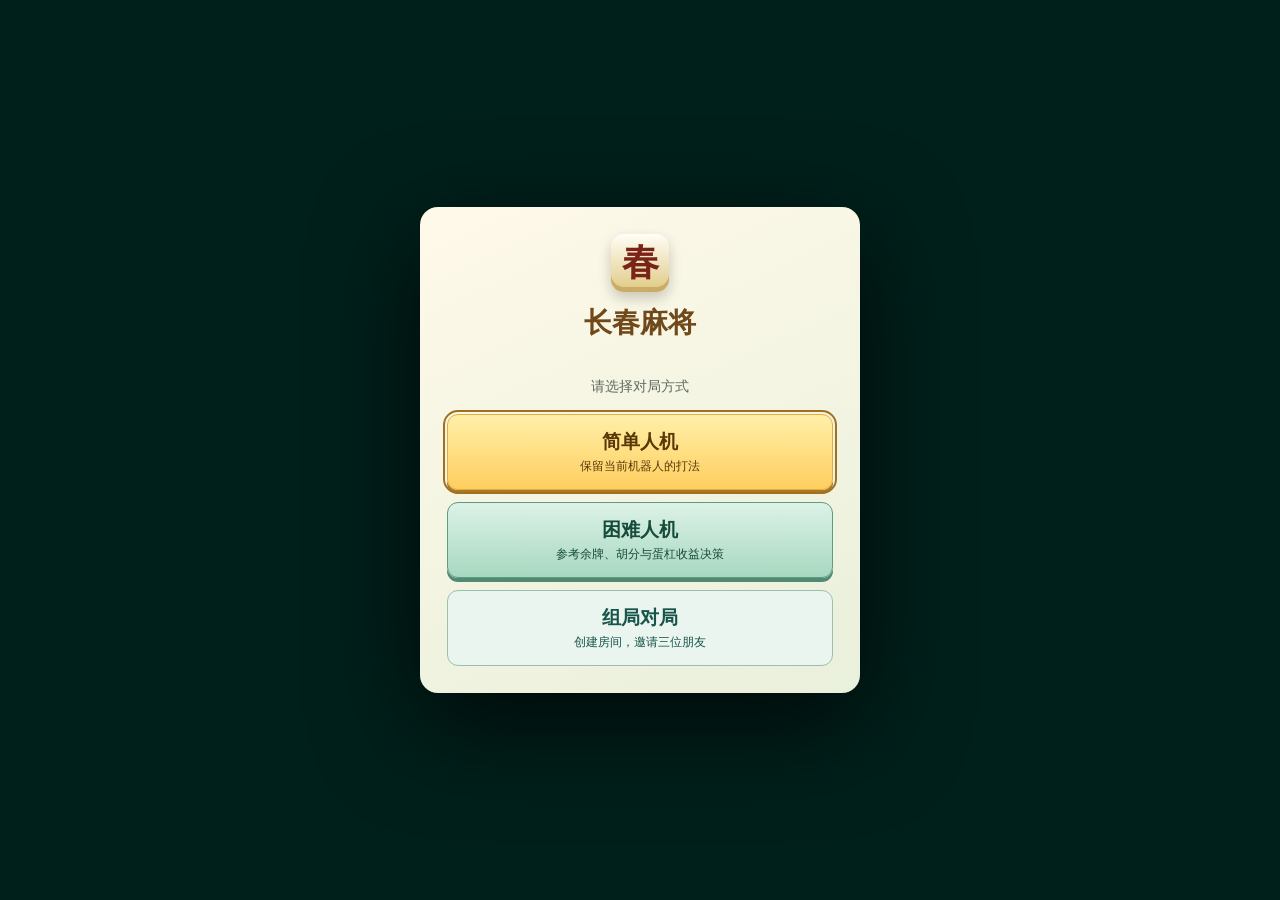
==== index.html @ 3a2321e4 "长春麻将 v1.2.8  已知问题修复" ====
<!doctype html>
<html lang="zh-CN">
<head>
  <meta charset="UTF-8" />
  <meta name="viewport" content="width=device-width, initial-scale=1.0" />
  <meta name="theme-color" content="#073f36" />
  <title>长春麻将 · 四人麻将</title>
  <link rel="icon" type="image/png" sizes="512x512" href="assets/app-icon.png" />
  <link rel="manifest" href="manifest.webmanifest" />
  <link rel="stylesheet" href="styles.css" />
</head>
<body>
  <main class="game-shell">
    <div class="game-stage">
    <section class="table" aria-label="麻将桌">
      <div class="table-meta"><span id="matchCircleBadge" class="match-circle-badge" aria-label="当前圈数">第1圈</span><span id="onlineConnectionBadge" class="online-connection-badge" hidden></span></div>
      <button id="menuToggle" class="menu-toggle" type="button" aria-controls="gameMenu" aria-expanded="false" aria-label="展开游戏菜单"><span aria-hidden="true">☰</span><span id="menuToggleLabel">菜单</span></button>
      <div id="baoPanel" class="bao-panel" aria-label="宝牌区域"><span>宝牌</span><span id="baoTile"></span></div>
      <div id="actionCue0" class="action-cue cue-south" aria-hidden="true"></div>
      <div id="actionCue1" class="action-cue cue-east" aria-hidden="true"></div>
      <div id="actionCue2" class="action-cue cue-north" aria-hidden="true"></div>
      <div id="actionCue3" class="action-cue cue-west" aria-hidden="true"></div>
      <div id="baoRevealOverlay" class="bao-reveal-overlay" aria-hidden="true"><span>看宝</span><div id="baoRevealCard"></div></div>
      <div id="player2" class="seat seat-top"></div>
      <div id="player3" class="seat seat-left"></div>
      <div id="player1" class="seat seat-right"></div>
      <section class="center-stage">
        <section id="discardRiver" class="discard-zone" aria-label="四家牌河">
          <div id="river2" class="discard-river river-north" aria-label="小满的牌河"></div>
          <div id="river3" class="discard-river river-west" aria-label="老陈的牌河"></div>
          <div id="river1" class="discard-river river-east" aria-label="阿岚的牌河"></div>
          <div id="river0" class="discard-river river-south" aria-label="你的牌河"></div>
        </section>
        <section class="table-center">
          <div id="windRing" class="wind-ring">
            <span class="wind north">北</span><span class="wind west">西</span>
            <div class="wall-info"><strong id="wallCount">--</strong><small>余牌</small></div>
            <span class="wind east">东</span><span class="wind south">南</span>
          </div>
          <div id="statusText" class="status-text" role="status">正在准备牌桌…</div>
        </section>
      </section>
      <section class="bottom-dock">
        <div id="actionBar" class="action-bar">
          <div id="actionOptions" class="action-options"></div>
          <button id="passBtn" class="action-btn pass" hidden>过</button>
        </div>
        <section id="player0" class="seat seat-bottom"></section>
      </section>
    </section>
    <aside id="gameMenu" class="game-menu" aria-label="游戏菜单" hidden>
      <label class="menu-theme" for="tileThemeSelect"><span>牌面</span><select id="tileThemeSelect" aria-label="切换麻将牌面">
        <option value="a">A · 经典</option>
        <option value="b">B · 黑金</option>
        <option value="c" selected>C · 扁平</option>
      </select></label>
      <button id="scoreboardBtn" class="menu-item" type="button" aria-label="计分板">计分</button>
      <button id="rulesBtn" class="menu-item" type="button">规则</button>
      <button id="soundBtn" class="menu-item menu-sound" type="button" aria-label="关闭声音"><span>声音</span><small id="soundState">开</small></button>
      <label class="menu-volume" for="volumeSlider"><span>音量</span><input id="volumeSlider" type="range" min="0" max="100" value="55" aria-label="音效音量"></label>
      <button id="newGameBtn" class="menu-item menu-new" type="button" aria-label="开始新一场">新场</button>
    </aside>
    </div>
  </main>

  <div id="loadingOverlay" class="loading-overlay" aria-live="polite">
    <div class="loader-tile">東</div><span>正在装牌…</span>
  </div>
  <div id="errorBanner" class="error-banner" role="alert" hidden>
    <span id="errorBannerMessage"></span>
    <button id="errorBannerClose" type="button" aria-label="关闭资源加载提示">×</button>
  </div>

  <dialog id="modeDialog" class="modal mode-dialog" aria-labelledby="modeTitle">
    <span class="mode-mark">春</span>
    <h2 id="modeTitle">长春麻将</h2>
    <p>请选择对局方式</p>
    <button id="modeAiBtn" class="mode-choice mode-choice-active" type="button"><strong>简单人机</strong><small>保留当前机器人的打法</small></button>
    <button id="modeHardBtn" class="mode-choice mode-choice-hard" type="button"><strong>困难人机</strong><small>参考余牌、胡分与蛋杠收益决策</small></button>
    <button id="modeGroupBtn" class="mode-choice mode-choice-online" type="button"><strong>组局对局</strong><small>创建房间，邀请三位朋友</small></button>
  </dialog>

  <dialog id="onlineDialog" class="modal online-dialog" aria-labelledby="onlineTitle">
    <button id="onlineCloseBtn" class="modal-close" type="button" aria-label="退出组局">×</button>
    <h2 id="onlineTitle">四人组局</h2>
    <div id="onlineSetup">
      <button id="restoreRoomBtn" class="primary-btn" type="button" hidden>恢复原房间</button>
      <label class="online-field">你的昵称<input id="onlineName" maxlength="40" autocomplete="nickname" placeholder="输入 2–20 个字符"><small>2–20 个字符，不能与同房间玩家重名</small></label>
      <div id="onlineEntry" class="online-entry">
        <button id="createRoomBtn" class="primary-btn" type="button">创建房间</button>
        <span>或输入朋友发来的 6 位房间码</span>
        <input id="roomCodeInput" autocomplete="off" spellcheck="false" inputmode="numeric" maxlength="6" placeholder="6 位数字房间码">
        <button id="joinRoomBtn" class="quiet-btn" type="button">加入房间</button>
      </div>
      <div id="inviteEntry" class="online-entry" hidden>
        <span>收到房间 <strong id="inviteRoomCode"></strong> 的邀请；请先填写昵称</span>
        <button id="inviteJoinBtn" class="primary-btn" type="button">起名并进入房间</button>
      </div>
      <p id="onlineSetupStatus" class="online-status" role="status"></p>
    </div>
    <div id="onlineLobby" hidden>
      <div class="online-room-line"><strong id="onlineRoomCode"></strong><div class="online-room-actions"><button id="copyRoomCodeBtn" class="quiet-btn" type="button">复制房间码</button><button id="copyInviteBtn" class="quiet-btn" type="button">复制邀请链接</button></div></div>
      <input id="onlineInviteLink" class="online-invite-link" readonly aria-label="邀请链接">
      <div id="onlineSeats" class="online-seats"></div>
      <p id="onlineStatus" class="online-status" role="status">等待玩家加入…</p>
      <button id="onlineStartBtn" class="primary-btn" type="button" disabled>四人到齐后开始</button>
    </div>
  </dialog>

  <dialog id="rulesDialog" class="modal">
    <button class="modal-close" aria-label="关闭">×</button>
    <h2>长春麻将规则</h2>
    <div class="rule-grid">
      <section><b>牌张与行牌</b><p>万、饼、条及东南西北中发白共 136 张。可吃上家、碰杠任意一家；胡牌优先。固定座位打四圈；庄家胡牌连庄，否则顺位换庄，北风过庄后进入下一圈。</p></section>
      <section><b>胡牌门槛</b><p>需三色全、不断幺九、至少一叉；已成合法听牌时可接上家的牌胡牌。9 蛋与中发白、杠牌有对应豁免。</p></section>
      <section><b>报听与宝牌</b><p>本回合打出一张牌后若成听牌，可立即报听；暂不报听可继续换牌，也可正常自摸胡牌，但不能看宝或摸宝胡。胡牌自动按最高牌型结算。首次报听后的下一次摸牌前打宝，宝牌先盖住；看宝只揭示已打出的宝牌。报听当回合不能看宝，下次轮到自己时先看宝，再摸牌。宝牌正好能胡则直接对宝胡；可补蛋或开杠则先杠、重新换宝。</p></section>
      <section><b>番型与结算</b><p>支持平胡、夹胡、飘胡、飘顶、七对与豪华七对。手把一上听只允许飘顶；已有吃牌时，手牌剩四张不能再吃碰成手把一。碰后补杠按本地规则变站立。自摸、庄家、对宝、摸宝另计番。点炮者未看宝则包炮。蛋杠分独立于胡牌番数，按分值由其余三家分别支付。</p></section>
    </div>
    <p class="rule-note">提示：起手若能组成多种蛋，可逐组选择实牌；大蛋仅限四张相同的中、发、白、一饼或幺鸡。补蛋前其他家可抢蛋胡；无人胡才补牌。报听后只能打出刚摸到的牌；新牌可补蛋或开杠，但听张和牌型须保持不变。没有幺九的听牌只能胡幺九，且不能报听、不能看宝。</p>
  </dialog>

  <dialog id="resultDialog" class="modal result-modal">
    <h2 id="resultTitle">胡牌结算</h2>
    <p id="resultDetail"></p>
    <section id="matchFinish" class="match-finish" aria-label="本场总分" hidden></section>
    <section id="resultSummary" class="result-summary" aria-label="牌型与分数">
      <div id="resultBao" class="result-bao" aria-label="本局宝牌"></div>
      <strong id="resultShape" class="result-shape"></strong>
      <div id="patternList" class="pattern-list"></div>
      <div id="scoreTable" class="score-table"></div>
    </section>
    <div id="baoPaoNotice" class="bao-pao-notice" hidden></div>
    <div id="winningHand" class="result-hands" aria-label="四家牌型"></div>
    <button id="playAgainBtn" class="primary-btn large">下一局</button>
  </dialog>

  <dialog id="scoreboardDialog" class="modal scoreboard-modal" aria-label="四人计分板">
    <button class="modal-close" aria-label="关闭计分板">×</button>
    <h2>四人计分板</h2>
    <p id="scoreboardRound" class="scoreboard-round"></p>
    <div id="scoreboardRows" class="scoreboard-rows"></div>
  </dialog>

  <script src="rules.js"></script>
  <script src="game.js"></script>
  <script src="online.js"></script>
  <script src="offline.js"></script>
</body>
</html>
---- styles.css ----
/* Changchun Mahjong layout. Cascade order is intentionally preserved.
   Base components → compact viewports → seat orientation → mobile board →
   desktop board → docked menu → fixed mobile river.
   Same-selector overrides and removed topbar styles have been consolidated. */
:root{--felt: #086455;--felt-dark: #043f37;--gold: #e9b949;--cream: #fff9e9;--ink: #14251f;--danger: #c53b36;font-family: "Microsoft YaHei", "PingFang SC", system-ui, sans-serif}
*{box-sizing: border-box}
body{margin: 0;min-width: 340px;min-height: 100dvh;color: white;background: #061f1c;overflow: auto}
button{font: inherit}
.game-shell{min-height: 100dvh;display: flex;flex-direction: column;background: radial-gradient(circle at 50% 40%, #177868, #06483e 60%, #032f2a)}
.quiet-btn{border: 0;border-radius: 9px;padding: 9px 14px;cursor: pointer;color: white;background: rgba(255,255,255,.11);transition: .18s}
.primary-btn,.action-btn{border: 0;border-radius: 9px;padding: 9px 14px;cursor: pointer;transition: .18s}
.quiet-btn:hover{background: rgba(255,255,255,.2)}
.primary-btn{color: #352000;font-weight: 700;background: linear-gradient(#f5cd67,#dca538);box-shadow: 0 3px 0 #946417}
.primary-btn:hover{filter: brightness(1.08);transform: translateY(-1px)}
.primary-btn:active{transform: translateY(2px);box-shadow: none}
.table{--board-side:clamp(132px,16vw,252px);--board-top:clamp(126px,18vh,165px);--board-bottom:clamp(138px,22vh,190px);flex:1;min-height:650px;position:relative;overflow:hidden;isolation:isolate}
.table::before{content:"";position:absolute;inset:calc(var(--board-top) - 18px) calc(var(--board-side) - 19px) calc(var(--board-bottom) - 18px);z-index:0;border:9px solid #133d43;border-radius:8px;background:linear-gradient(140deg,#0b5570,#0a435c 60%,#073d55);box-shadow:0 11px 22px #00181a99,inset 0 0 0 2px #4f879a77,inset 0 0 54px #001d2a99;pointer-events:none}
.center-stage{position:absolute;inset:var(--board-top) var(--board-side) var(--board-bottom);z-index:2;min-width:0;min-height:0;overflow:hidden;border:1px solid #62a2b155;background:radial-gradient(ellipse at 50% 46%,#27789466 0 26%,transparent 27%),linear-gradient(140deg,#0e6480,#0c526d 58%,#0b4963);box-shadow:inset 0 0 0 2px #001c2b66,inset 0 0 50px #002439aa}
.center-stage::before{content:"";position:absolute;left:50%;top:50%;width:min(44%,310px);aspect-ratio:1;border:20px solid #6eb5c022;border-radius:50%;transform:translate(-50%,-50%);box-shadow:0 0 0 1px #8bd0d61c,inset 0 0 32px #00324655;pointer-events:none}
.center-stage::after{content:"";position:absolute;inset:clamp(12px,2.2vw,31px);border:2px solid #8ec3c333;box-shadow:0 0 0 1px #001f2e88;pointer-events:none}
.table-center{position:absolute;left:50%;top:50%;transform:translate(-50%,-50%);width:230px;text-align:center;z-index:5;pointer-events:none}
.wind-ring{position:relative;margin:auto;width:132px;height:132px;overflow:visible;border:2px solid #dbb45088;border-radius:20px;background:#043b34;box-shadow:0 10px 30px #001c18aa,inset 0 0 25px #0006}
.wall-info{position:absolute;inset:37px;display:grid;place-content:center;border-radius:50%;background:#071f1c}
.wall-info strong{font-size:22px;line-height:1;color:#f6ce6d}
.wall-info small{opacity:.55;font-size:9px;margin-top:4px}
.wind{position:absolute;display:grid;place-items:center;width:25px;height:25px;font-weight:700;color:#fff8}
.wind.active{color:#3a2000;background:var(--gold);border-radius:5px;box-shadow:0 0 12px #f4c757aa}
.wind.dealer-seat::after{content:"庄";position:absolute;right:-6px;top:-6px;font-size:8px;color:white;background:#b82f28;border-radius:3px;padding:1px 2px}
.wind.self-wind{outline:1px solid #7fe0c2;outline-offset:2px}
.wind.discard-signal{color:#3a2000;background:#ffe28b;border-radius:5px;animation:discardSignal .82s ease-out}
.wind.discard-signal::before{content:"出";position:absolute;inset:-13px;display:grid;place-items:center;border:2px solid #ffd95b;border-radius:50%;color:#fff7c6;font-size:10px;font-weight:800;animation:discardPing .82s ease-out;pointer-events:none}
.north{left:50%;top:5px;transform:translateX(-50%)}
.south{left:50%;bottom:5px;transform:translateX(-50%)}
.west{left:5px;top:50%;transform:translateY(-50%)}
.east{right:5px;top:50%;transform:translateY(-50%)}
.last-discard{display:none}
.status-text{margin-top: 14px;font-size: 13px;color:#fffbd0;min-height:20px;text-shadow:0 1px 2px #000}
.seat{position:relative;display:flex;align-items:center;gap:8px;min-width:0;min-height:0;z-index:6}
.seat-top{position:absolute;top:7px;left:50%;transform:translateX(-50%)}
.seat-left,.seat-right{position:absolute}
.seat-left .seat-badge-slot,.seat-right .seat-badge-slot{grid-area:badge;align-self:start;z-index:1}
.seat-left .seat-meld-slot{grid-area:meld;min-width:0}
.seat-right .seat-meld-slot{grid-area:meld;min-width:0}
.seat-left .seat-hand-slot,.seat-right .seat-hand-slot{grid-area:hand}
.bottom-dock{position:absolute;left:0;right:0;bottom:6px;display:flex;flex-direction:column;justify-content:flex-end;align-items:center;gap:5px;min-height:0;z-index:7}
.seat-bottom{padding-bottom:6px;flex-direction:column;justify-content:flex-end}
.seat-bottom .seat-waits-slot{display:flex;align-items:center;justify-content:center;width:min(620px,95%);height:27px;flex:none;pointer-events:none}
.seat-bottom .seat-waits-slot.empty{height:0}
.seat-bottom .seat-waits-slot .own-waits{max-width:100%;margin:0;flex-wrap:nowrap;white-space:nowrap;overflow-x:auto;pointer-events:auto}
.seat-bottom .seat-badge-slot{align-self:center}
.seat-bottom-cards{width:100%;display:flex;min-width:0}
.seat-bottom-cards .seat-hand-slot{min-width:0}
.seat-bottom-cards .seat-meld-slot.empty{display:none}
.seat-top .seat-meld-slot.empty{display:none}
.seat-top .count-bubble{display:none}
.player-badge{display:flex;align-items:center;gap:7px;padding:5px 9px;border-radius:20px;background:#032b26cc;border:1px solid #ffffff18;font-size:12px;white-space:nowrap}
.player-badge .player-name{min-width:0;max-width:8em;overflow:hidden;text-overflow:ellipsis}
.player-badge.current{color:#ffe28b;background:linear-gradient(90deg,#5d4318dd,#123d37);box-shadow:0 0 0 3px var(--gold),0 0 20px #f5c64b66;animation:turnPulse 1.4s ease-in-out 2}
.avatar{width:26px;height:26px;border-radius:50%;display:grid;place-content:center;background:linear-gradient(145deg,#dfc474,#9c7130);color:#31220a;font-weight:800}
.dealer{padding:1px 4px;border-radius:3px;background:#b82f28;color:white;font-size:9px}
.concealed-row,.hand-row,.meld-row{display:flex;align-items:flex-end;justify-content:center}
.concealed-row.vertical{flex-direction:column;flex-wrap:nowrap}
.meld-row{gap:8px;min-height:28px}
.meld-group{position:relative;display:flex;padding:3px;background:#002c2766;border-radius:5px}
.meld-group::after{content:attr(data-label);position:absolute;right:2px;top:-12px;font-size:9px;color:#ffe28b}
.meld-group.chi{border-bottom:2px solid #68bca4}
.meld-group.peng{border-bottom:2px solid #e4be58}
.meld-group.gang{border-bottom:2px solid #dd655d;background:#173b36cc}
.seat-top .meld-row{margin-top:5px}
.seat-top .meld-group{background:#002c277f}
.tile{position:relative;width:clamp(34px,3.25vw,44px);height:clamp(46px,4.35vw,59px);margin:0 1px;padding:0;border:0;border-radius:5px;flex:none;display:flex;align-items:center;justify-content:center;background:transparent;box-shadow:0 3px 3px #001e1a88;cursor:default;user-select:none}
.tile:not(.back){overflow:hidden;background:linear-gradient(135deg,#fffef7 0%,#f0ead8 78%);border:1px solid #d8cfb6;box-shadow:inset 0 -4px #c9bea0}
.tile img{width:100%;height:100%;display:block;object-fit:contain;pointer-events:none}
.tile:not(.back) img{width:94%;height:90%;margin-top:-2px}
body[data-tile-theme="b"] .tile:not(.back){background:#191d25;border-color:#343940}
body[data-tile-theme="b"] .tile:not(.back):not(.drawn):not(.selected):not(.latest){box-shadow:inset 0 -4px #0a0c10,0 2px 4px #001e1a88}
body[data-tile-theme="c"] .tile{border:0;background:transparent}
body[data-tile-theme="c"] .tile:not(.back):not(.drawn):not(.selected):not(.latest),body[data-tile-theme="c"] .tile.back{box-shadow:0 3px 4px #001e1a77}
body[data-tile-theme="c"] .tile:not(.back) img,body[data-tile-theme="c"] .tile.back img{width:100%;height:100%;margin:0}
body[data-tile-theme="c"] .tile.back{padding:0}
.tile[data-tile]{cursor:pointer}
button.tile{transition:transform .12s,filter .12s}
button.tile:hover{transform:translateY(-7px);filter:brightness(1.07)}
.tile.drawn{margin-left:18px}
.tile.drawn::before{content:"";position:absolute;left:-7px;top:4px;bottom:4px;border-left:2px solid #ffffff44}
.tile.selected{transform:translateY(-9px);box-shadow:0 0 0 3px #ffe16d,0 6px 5px #001e1a}
.tile.related::after{content:"";position:absolute;inset:-2px;border:3px solid #ffdc55;border-radius:6px;box-shadow:0 0 9px #ffd84d;pointer-events:none}
.tile.selected.related::after{content:none}
.tile.small{width:34px;height:45px;border-radius:3px;box-shadow:0 2px 2px #001e1a88}
.tile.back{width:27px;height:36px;padding:2px;overflow:hidden;background:#f3e8ca;border:1px solid #d6c49b;box-shadow:inset 0 -2px #c4b287,0 2px 2px #0007}
.seat-left .concealed-row,.seat-right .concealed-row{flex-wrap:nowrap}
.seat-left .tile{transform:rotate(90deg);transform-origin:center}
.seat-right .tile{transform:rotate(-90deg);transform-origin:center}
.tile:disabled,.tile.disabled{cursor:not-allowed;filter:grayscale(.55);opacity:.68}
.tile.tenpai{outline:3px solid #54d793}
.tile.danger{outline:3px solid #e8534c}
.count-bubble{color:#fff9;font-size:11px;margin-top:3px}
@keyframes turnPulse{50%{filter:brightness(1.22)}}
@keyframes discardSignal{0%{box-shadow:0 0 0 0 #ffe16d00}45%{box-shadow:0 0 0 5px #ffe16dcc,0 0 19px #ffd64e}100%{box-shadow:0 0 0 0 #ffe16d00}}
@keyframes discardPing{0%{opacity:0;transform:scale(.55)}25%{opacity:1;transform:scale(1)}100%{opacity:0;transform:scale(1.55)}}
.discard-zone{--river-w:26px;--river-h:34px;--river-gap:3px;position:absolute;inset:clamp(16px,3vw,42px);display:grid;grid-template-columns:minmax(132px,1fr) minmax(170px,230px) minmax(132px,1fr);grid-template-rows:minmax(84px,1fr) minmax(122px,1.26fr) minmax(84px,1fr);grid-template-areas:"north north north" "west . east" "south south south";pointer-events:none;z-index:3}
.discard-river{position:static;display:grid;width:100%;height:100%;min-width:0;min-height:0;box-sizing:border-box;gap:var(--river-gap);padding:4px;overflow:auto;overscroll-behavior:contain;scrollbar-width:thin;scrollbar-color:#ffffff44 transparent;align-content:start;pointer-events:auto}
.discard-river::-webkit-scrollbar{width:4px;height:4px}
.discard-river::-webkit-scrollbar-thumb{background:#ffffff44;border-radius:4px}
.discard-river::-webkit-scrollbar-track{background:transparent}
.discard-river .tile.small{width:var(--river-w);height:var(--river-h)}
.river-north{grid-area:north;grid-auto-rows:var(--river-h);justify-content:center}
.river-south{grid-area:south;grid-auto-rows:var(--river-h);justify-content:center;align-content:end;transform:translateY(-2px)}
.river-east{grid-area:east;grid-template-columns:repeat(6,var(--river-w));grid-auto-rows:var(--river-h);justify-content:start}
.river-west{grid-area:west;grid-template-columns:repeat(6,var(--river-w));grid-auto-rows:var(--river-h);justify-content:end}
.discard-river .tile.latest{z-index:2;transform:none}
.discard-river .tile.latest::before{content:"最新";position:absolute;left:50%;top:-13px;transform:translateX(-50%);font-size:8px;padding:1px 3px;border-radius:3px;white-space:nowrap}
.action-bar{z-index:5;display:flex;gap:8px;min-height:40px;max-width:96vw;align-items:center;justify-content:center}
.action-bar.empty{min-height:0;height:0;overflow:hidden}
.action-options{display:flex;gap:8px;min-width:0;max-width:100%;overflow-x:auto;padding:2px}
.action-options .action-btn{flex:0 0 auto;white-space:nowrap}
.action-btn{min-width:55px;color:#362000;background:linear-gradient(#ffe49a,#dca83a);font-weight:800;box-shadow:0 3px 0 #815715}
.action-btn.egg{display:inline-flex;align-items:center;gap:4px}
.action-egg-tiles{display:inline-flex;align-items:center;gap:2px}
.action-egg-tiles img{display:block;width:18px;height:24px;border-radius:2px;object-fit:fill;box-shadow:0 1px 2px #0005}
.live-egg-tile{position:relative;display:inline-flex;flex:none}
.live-egg-count{position:absolute;right:-2px;top:-3px;z-index:4;display:grid;place-items:center;min-width:16px;height:16px;padding:0 2px;border:1px solid #fff7e2;border-radius:99px;background:#b94032;color:#fff;font:800 11px/1 sans-serif;box-shadow:0 1px 3px #0009;pointer-events:none}
.action-btn.hu{color:white;background:linear-gradient(#e85448,#a8211e);box-shadow:0 3px 0 #65100e}
.action-btn.pass{color:white;background:#123d37;box-shadow:0 3px 0 #001e1a}
.modal{width:min(620px,90vw);color:#23352f;background:#fbf6e9;border:0;border-radius:18px;padding:30px;box-shadow:0 30px 100px #000b;overflow:visible}
.match-circle-badge{flex:none;padding:4px 8px;border:1px solid #e6c16a;border-radius:99px;background:#264837;color:#ffe6a7;font-size:12px;font-weight:800;white-space:nowrap}
.online-connection-badge{flex:none;padding:4px 8px;border:1px solid #84ccb2;border-radius:99px;background:#144d43;color:#cefff0;font-size:11px;white-space:nowrap}
.online-connection-badge.warn{border-color:#e8a966;background:#6b3b1b;color:#fff0d7}
.online-connection-badge[hidden]{display:none}
.mode-dialog{width:min(440px,calc(100vw - 30px));max-height:calc(100dvh - 24px);padding:27px;background:linear-gradient(155deg,#fff9e9,#e9f0dc);overflow:auto}
.mode-dialog[open]{display:flex;flex-direction:column;align-items:stretch;gap:12px;text-align:center}
.mode-dialog .mode-mark{align-self:center;display:grid;place-items:center;width:58px;height:58px;border-radius:13px;background:linear-gradient(#fffef7,#dfc982);color:#7a2317;box-shadow:inset 0 -5px #c9ac65,0 6px 14px #0003;font:900 37px serif}
.mode-dialog h2{margin:0;color:#69501c}
.mode-dialog p{margin:0 0 6px;color:#5e6c61;font-size:14px}
.mode-choice{display:flex;flex-direction:column;gap:3px;align-items:center;padding:14px 18px;border:1px solid #cabf9d;border-radius:11px;background:#f7f5ec;color:#5b625b;font:inherit;cursor:pointer}
.mode-choice strong{font-size:19px}
.mode-choice small{font-size:12px}
.mode-choice-active{border-color:#d5a644;background:linear-gradient(#ffe4a0,#f2c45a);color:#533608;box-shadow:0 4px 0 #a47122}
.mode-choice-active:hover,.mode-choice-active:focus-visible{filter:brightness(1.05);outline:2px solid #9a6b1c;outline-offset:2px}
.mode-choice-hard{border-color:#5d9b83;background:linear-gradient(#ddf2e7,#a7d8c0);color:#174b3b;box-shadow:0 4px 0 #518a73}
.mode-choice-hard:hover,.mode-choice-hard:focus-visible{filter:brightness(1.05);outline:2px solid #367b61;outline-offset:2px}
.mode-choice:disabled{opacity:.62;cursor:not-allowed;filter:grayscale(.35)}
.mode-choice-online{background:#eaf5ef;border-color:#9bbfae;color:#175449}
.mode-choice-online:hover,.mode-choice-online:focus-visible{outline:2px solid #4c9478;outline-offset:2px;background:#ddf0e5}
.online-dialog{width:min(480px,calc(100vw - 24px));max-height:calc(100dvh - 24px);padding:25px;overflow:auto}
.online-dialog[hidden],.online-dialog [hidden]{display:none}
.online-dialog h2{margin:0 0 18px}
.online-field{display:grid;gap:6px;color:#5d5037;font-size:13px;font-weight:700;text-align:left}
.online-field small{color:#827762;font-size:11px;font-weight:400}
.online-field input,.online-entry input,.online-invite-link{box-sizing:border-box;width:100%;padding:10px 12px;border:1px solid #c8b990;border-radius:8px;background:#fffdf7;color:#234236;font:inherit}
.online-entry{display:grid;gap:10px;margin-top:15px;text-align:center}
.online-entry span{color:#88816e;font-size:12px}
.online-entry .quiet-btn{background:#2e6453}
.online-room-line{display:flex;align-items:center;justify-content:space-between;flex-wrap:wrap;gap:8px;color:#5c451d}
.online-room-line strong{font-size:16px;letter-spacing:.08em}
.online-room-line button{padding:7px 10px;font-size:12px;background:#2e6453}
.online-room-actions{display:flex;flex-wrap:wrap;gap:6px}
.online-invite-link{margin:9px 0 14px;font-size:11px}
.online-seats{display:grid;grid-template-columns:repeat(2,minmax(0,1fr));gap:8px}
.online-seat{padding:9px;border:1px solid #d8cbaa;border-radius:8px;background:#fffdf7;color:#584b31;font-size:13px}
.online-seat.offline{opacity:.56}
.online-seat b{display:block;color:#13614d;font-size:11px;margin-bottom:2px}
.online-status{min-height:20px;margin:12px 0;color:#6b552e;font-size:12px;text-align:center}
.online-dialog #onlineStartBtn{width:100%}
@media (orientation:landscape) and (max-height:500px){
.online-dialog{padding:14px 18px}
.online-dialog h2{font-size:20px;margin-bottom:8px}
.online-field input,.online-entry input,.online-invite-link{padding:6px 8px}
.online-entry{gap:6px;margin-top:8px}
.online-seat{padding:5px}
}
.modal::backdrop{background:#001c18dd}
@supports (backdrop-filter:blur(5px)){
.modal::backdrop{backdrop-filter:blur(5px)}
}
.modal h2{text-align:center;margin:0 0 24px;font-family:serif;font-size:28px;color:#704819}
.modal-close{position:absolute;right:15px;top:10px;border:0;background:none;font-size:30px;color:#796f5c;cursor:pointer}
.rule-grid{display:grid;grid-template-columns:1fr 1fr;gap:14px}
.rule-grid section{background:white;padding:14px;border-radius:10px;border:1px solid #e8dec6}
.rule-grid b{color:#9a5c16}
.rule-grid p{font-size:13px;line-height:1.7;margin:6px 0 0}
.rule-note{font-size:12px;color:#7b7468;margin:18px 4px 0;line-height:1.6}
.result-modal{text-align:center}
.result-shape{display:block;color:#9a5c16}
.result-meld,.result-concealed{display:flex}
.result-meld{padding-right:7px;border-right:2px solid #d8c69e}
.large{padding:12px 28px;font-size:16px}
.loading-overlay{position:fixed;inset:0;z-index:50;display:flex;align-items:center;justify-content:center;gap:14px;background:#043f37;color:#fff4c8;transition:opacity .25s}
.loading-overlay.hidden{opacity:0;pointer-events:none}
.loader-tile{width:45px;height:60px;display:grid;place-content:center;border-radius:6px;background:#fff9e9;color:#216d5d;font:700 25px serif;box-shadow:inset 0 -5px #cfc6aa;animation:turnPulse .8s infinite}
.error-banner{position:fixed;z-index:60;left:50%;top:80px;transform:translateX(-50%);display:flex;align-items:flex-start;gap:10px;max-width:90vw;padding:12px 12px 12px 18px;border-radius:8px;background:#9d2824;color:white;box-shadow:0 8px 30px #0008}
.error-banner[hidden]{display:none}
.error-banner #errorBannerMessage{min-width:0;overflow-wrap:anywhere}
.error-banner #errorBannerClose{flex:none;width:26px;height:26px;display:grid;place-items:center;margin:-6px -6px -6px 0;padding:0;border:0;border-radius:5px;background:#ffffff24;color:white;font-size:21px;line-height:1;cursor:pointer}
.error-banner #errorBannerClose:hover{background:#ffffff45}
@media(max-width:1024px){
.table{--board-side:clamp(108px,14vw,150px);--board-top:126px;--board-bottom:154px}
.player-badge{font-size:10px;padding:4px 6px}
.avatar{width:22px;height:22px}
.tile{width:36px;height:49px}
.tile.small{width:30px;height:40px}
.discard-zone{--river-w:23px;--river-h:31px;grid-template-columns:minmax(138px,1fr) minmax(162px,210px) minmax(138px,1fr);grid-template-rows:minmax(96px,1fr) minmax(124px,1.3fr) minmax(96px,1fr)}
}
@media(max-width:760px){
.table{--board-side:54px;--board-top:118px;--board-bottom:146px;min-height:650px}
.table::before{border-width:6px;border-radius:5px}
.tile{width:31px;height:43px;margin:0}
.tile.small{width:25px;height:34px}
.tile.drawn{margin-left:12px}
.wind-ring{width:112px;height:112px}
.wall-info{inset:32px}
.table-center{width:180px}
.discard-zone{--river-w:18px;--river-h:24px;--river-gap:2px;grid-template-columns:minmax(72px,1fr) minmax(112px,1.2fr) minmax(72px,1fr);grid-template-rows:minmax(72px,1fr) minmax(118px,1.3fr) minmax(72px,1.3fr)}
.river-north,.river-south{grid-template-columns:repeat(8,var(--river-w))}
.river-east,.river-west{grid-template-columns:repeat(4,var(--river-w))}
.seat-top{top:3px;gap:3px}
.seat-left,.seat-right{gap:4px}
.seat-left{grid-template-columns:minmax(0,1fr) 8px}
.seat-right{grid-template-columns:8px minmax(0,1fr)}
.seat-left .concealed-row,.seat-right .concealed-row{max-width:none}
.seat-bottom-cards{overflow-x:auto;scrollbar-width:none}
.seat-bottom-cards::-webkit-scrollbar{display:none}
.rule-grid{grid-template-columns:1fr}
.modal{padding:25px 18px;max-height:85dvh;overflow:auto}
}
@media(max-width:760px){

}
@media(max-width:480px){
.quiet-btn,.primary-btn{padding:6px 7px;font-size:12px}
#soundBtn{display:none}
}
@media(orientation:landscape) and (max-height:500px){
.table{min-height:calc(100dvh - 44px)}
.table-center{width:140px}
.wind-ring{width:82px;height:82px}
.wall-info{inset:24px}
.wall-info strong{font-size:16px}
.wind{font-size:10px;width:18px;height:18px}
.status-text{margin-top:3px;font-size:9px}
.tile{width:25px;height:34px}
.tile.small{width:18px;height:24px}
.discard-zone{--river-w:16px;--river-h:22px;--river-gap:2px;grid-template-columns:minmax(64px,1fr) minmax(100px,1.2fr) minmax(64px,1fr);grid-template-rows:minmax(52px,1fr) minmax(80px,1.3fr) minmax(52px,1fr)}
.river-north,.river-south{grid-template-columns:repeat(8,var(--river-w))}
.river-east,.river-west{grid-template-columns:repeat(4,var(--river-w))}
.player-badge{padding:1px 4px}
.avatar{width:17px;height:17px}
.count-bubble{display:none}
.action-bar{min-height:27px}
.action-btn{padding:4px 8px;min-width:40px}
.meld-row{min-height:16px}
.seat-bottom{gap:2px}
.bottom-dock{gap:2px}
}
.bao-panel{position:absolute;left:clamp(8px,2vw,28px);top:8px;z-index:8;display:flex;align-items:center;border:1px solid #f5cd68;border-radius:8px;background:#062d28ef;color:#ffe69b;font-size:11px;white-space:nowrap;box-shadow:0 4px 12px #001b18aa}
.bao-panel .tile{transform-origin:left center;margin-right:-9px}
.bao-placeholder{display:block;width:27px;height:36px;border:1px dashed #e2c87c66;border-radius:4px;background:#ffffff0b}
.ting-badge{border-radius:4px;background:#1a704f;color:#dfffe1;font-size:9px;font-weight:700}
.seat-bottom-cards .seat-egg-slot.empty{display:none}
.seat-top .seat-egg-slot.empty{display:none}
.egg-row{display:flex;align-items:flex-end;justify-content:center}
.egg-group{position:relative;display:flex;background:#5b3f1877;border:1px solid #eac45d;border-radius:4px}
.egg-group::after{content:attr(data-label);position:absolute;color:#ffdb75;white-space:nowrap}
.egg-group .tile{transform-origin:bottom center}
.action-btn.ting{color:#f4ffe1;background:linear-gradient(#32926e,#166246);box-shadow:0 3px 0 #083e2d}
.pattern-list{display:flex;justify-content:center;flex-wrap:wrap;gap:6px;margin:12px 0}
.pattern-list span{padding:3px 7px;border-radius:99px;background:#f1dfb2;color:#795015;font-size:12px}
.score-table{max-width:430px;margin:10px auto 16px;padding:7px 12px;border-radius:8px;background:#eee4cf;text-align:left}
.score-title{padding-bottom:5px;color:#725227;font-weight:800;font-size:13px}
.score-head{display:grid;grid-template-columns:minmax(90px,1fr) 58px 68px 58px;align-items:center;gap:5px}
.score-row{display:grid;grid-template-columns:minmax(90px,1fr) 58px 68px 58px;align-items:center;gap:5px;font-size:13px}
.score-head{color:#785f3c;font-size:11px;font-weight:700}
.score-head span:not(:first-child),.score-row span:not(:first-child),.score-row strong{text-align:right}
.score-row{padding:4px 0;border-top:1px solid #d8c9ad}
.score-row.winner{font-weight:800}
.score-row .gain{color:#137549}
.score-row .loss{color:#ad372d}
.bao-pao-notice{margin:8px auto;padding:7px;border-radius:6px;background:#fbe0d9;color:#9d3326;font-size:12px}
@media(max-width:480px){
.score-head,.score-row{grid-template-columns:minmax(54px,1fr) repeat(3,minmax(43px,.7fr));gap:2px;font-size:11px}
.score-title{font-size:11px}
.score-table{padding:7px}
}
.own-waits{display:flex;justify-content:center;align-items:center;flex-wrap:wrap;gap:5px;margin:3px 0 5px;padding:3px 7px;border-radius:7px;background:#073d33d9;color:#fff3bd;font-size:10px}
.own-waits span:not(:first-child){padding:1px 4px;border-radius:4px;background:#ffffff16}
.own-waits b{color:#8df4b4}
.scoreboard-modal{max-width:380px}
.scoreboard-round{text-align:center;color:#796944;font-size:12px}
.scoreboard-rows{margin:12px auto 0;max-width:290px}
.scoreboard-row{display:flex;justify-content:space-between;align-items:center;padding:10px 12px;border-bottom:1px solid #ddd0b3;font-size:16px}
.scoreboard-row strong{font-size:19px}
.scoreboard-row .gain{color:#137549}
.scoreboard-row .loss{color:#ad372d}
.egg-row{gap:8px;min-height:42px}
.egg-group{padding:6px 5px 3px;margin-top:12px;gap:1px}
.egg-group::after{top:-15px;right:3px;font-size:10px;font-weight:700}
.egg-group .tile{transform:none;margin:0}
.seat-bottom-cards .seat-egg-slot{overflow-x:auto}
.seat-bottom-cards .seat-meld-slot{overflow-x:auto}
.seat-top .seat-egg-slot,.seat-top .seat-meld-slot{overflow-x:auto}
.seat-top .egg-row{margin-top:3px}
.seat-left,.seat-right{grid-template-rows:auto minmax(0,1fr)}
.seat-left{grid-template-columns:minmax(0,1fr) 14px;grid-template-areas:"badge badge" "meld hand"}
.seat-right{grid-template-columns:14px minmax(0,1fr);grid-template-areas:"badge badge" "hand meld"}
.seat-left .seat-egg-slot{top:36px;bottom:auto;right:auto;z-index:3}
.seat-right .seat-egg-slot{top:36px;bottom:auto;left:auto;z-index:3}
.seat-left .seat-egg-slot{left:3px}
.seat-right .seat-egg-slot{right:3px}
.seat-left .egg-row,.seat-right .egg-row{min-height:0}
@media(max-width:760px){
.seat-bottom-cards .seat-egg-slot,.seat-bottom-cards .seat-meld-slot{max-width:none}
.egg-group .tile{width:24px;height:33px}
.seat-left .seat-egg-slot,.seat-right .seat-egg-slot{width:42px;max-height:28%}
}
.seat-bottom{width:min(1240px,98vw)}
.seat-bottom-cards{overflow-x:auto;justify-content:center;align-items:flex-end;gap:12px;padding:14px 4px 4px;scrollbar-width:thin}
.seat-bottom-cards .seat-meld-slot{order:1;flex:none}
.seat-bottom-cards .seat-hand-slot{order:2;flex:none}
.seat-bottom-cards .seat-egg-slot{order:3;flex:none}
.seat-bottom .meld-row,.seat-bottom .egg-row{flex-wrap:nowrap}
.seat-top{flex-direction:column;gap:3px}
.seat-top .seat-badge-slot{order:1}
.seat-top .seat-meld-slot{max-width:100%;overflow:visible}
.seat-top .seat-egg-slot{max-width:100%;overflow:visible}
.seat-top .egg-row{min-height:0}
.seat-left,.seat-right{width:calc(var(--board-side) - 14px);display:flex;flex-direction:column;align-items:center}
.seat-left{left:7px}
.seat-right{right:7px}
.seat-left .seat-badge-slot,.seat-right .seat-badge-slot{flex:none;width:100%}
.seat-left .seat-meld-slot,.seat-right .seat-meld-slot{order:2;margin-left:6px}
.seat-left .seat-hand-slot,.seat-right .seat-hand-slot{order:3;position:static;margin-left:6px}
.seat-left .seat-egg-slot,.seat-right .seat-egg-slot{order:4;margin-left:6px;width:auto}
.seat-left .seat-badge-slot,.seat-right .seat-badge-slot{order:1}
.seat-left .concealed-row,.seat-right .concealed-row{flex-direction:column}
.seat-left .count-bubble,.seat-right .count-bubble{text-align:center}
@media(max-width:760px){
.seat-left,.seat-right{width:var(--board-side)}
.seat-left{left:0}
.seat-right{right:0}
.seat-left .concealed-row,.seat-right .concealed-row{flex-direction:column;gap:0}
.seat-left .meld-group,.seat-right .meld-group,.seat-left .egg-group,.seat-right .egg-group{justify-content:center}
}
@media(min-width:761px){
.seat-bottom-cards .seat-meld-slot.empty,.seat-bottom-cards .seat-egg-slot.empty{display:none}
.seat-left .seat-egg-slot.empty,.seat-left .seat-meld-slot.empty,.seat-right .seat-egg-slot.empty,.seat-right .seat-meld-slot.empty{display:none}
.seat-left .seat-hand-slot,.seat-right .seat-hand-slot{width:22px}
.seat-left .count-bubble,.seat-right .count-bubble{width:30px;margin-left:-4px}
.seat-left .seat-meld-slot,.seat-right .seat-meld-slot,.seat-left .seat-egg-slot,.seat-right .seat-egg-slot{max-width:calc(var(--board-side) - 26px)}
}
.seat-top{display:grid;grid-template-areas:"badge badge badge" "meld hand egg";grid-template-columns:auto auto auto;grid-template-rows:auto auto;justify-content:center;align-content:start;column-gap:12px;width:min(1050px,calc(100% - 2 * var(--board-side) + 120px))}
.seat-top .seat-badge-slot{grid-area:badge;justify-self:center}
.seat-top .seat-meld-slot{grid-area:meld;order:initial}
.seat-top .seat-hand-slot{grid-area:hand;order:initial}
.seat-top .seat-egg-slot{grid-area:egg;order:initial}
.seat-top .meld-row,.seat-top .egg-row{margin:0;flex-wrap:nowrap}
.seat-top .egg-group{margin-top:12px}
.seat-left,.seat-right{top:8px;bottom:8px;height:auto;transform:none;justify-content:center;gap:2px}
.seat-left .seat-meld-slot,.seat-right .seat-meld-slot,.seat-left .seat-egg-slot,.seat-right .seat-egg-slot{position:static;align-self:center;margin:0;max-width:100%;max-height:none;overflow:visible}
.seat-left .meld-row,.seat-right .meld-row,.seat-left .egg-row,.seat-right .egg-row{display:flex;flex-direction:row;flex-wrap:nowrap;justify-content:center;width:auto;max-width:none;height:auto;overflow:visible}
.seat-left .meld-group,.seat-right .meld-group,.seat-left .egg-group,.seat-right .egg-group{display:flex;flex-direction:column;flex-wrap:nowrap;max-width:none}
.seat-left .meld-group .tile,.seat-right .meld-group .tile,.seat-left .egg-group .tile,.seat-right .egg-group .tile{flex:none}
.seat-left .meld-group::after,.seat-right .meld-group::after,.seat-left .egg-group::after,.seat-right .egg-group::after{top:-12px;right:0;transform:none}
.seat-bottom-cards .seat-meld-slot,.seat-bottom-cards .seat-egg-slot{overflow:visible;max-width:none}
@media(max-width:760px){
.seat-top{width:calc(100% - 2 * var(--board-side));column-gap:3px}
.seat-left,.seat-right{top:3px;bottom:3px}
.seat-left .meld-row,.seat-right .meld-row,.seat-left .egg-row,.seat-right .egg-row{gap:1px;max-width:none}
.seat-left .meld-group,.seat-right .meld-group,.seat-left .egg-group,.seat-right .egg-group{max-width:none;flex-wrap:nowrap;padding:2px 0}
.seat-bottom-cards{justify-content:flex-start}
}
.tile.drawn{box-shadow:0 0 0 3px #42dbe5,0 4px 8px #002c39;animation:drawGlow .6s ease-in-out 2 alternate}
.tile.drawn::before{border-left-color:#8af8ff}
@keyframes drawGlow{from{box-shadow:0 0 0 2px #31c6d1,0 4px 5px #002c39}to{box-shadow:0 0 0 4px #9cfaff,0 4px 11px #168eac}}
.discard-river .tile.latest{box-shadow:0 0 0 2px #ff9152,0 4px 8px #0009}
.discard-river .tile.latest::before{color:#421c08;background:#ffaf73}
.tile.related:not(.selected)::after{inset:0;border:3px solid #e638ff;border-radius:inherit;background:#bb35ed38;box-shadow:inset 0 0 0 1px #fff, inset 0 0 9px #a300d8}
.discard-river .tile.latest.related{box-shadow:0 0 0 2px #ff9152,0 4px 8px #0009}
.seat-left,.seat-right{--side-tile-long:clamp(30px,3vw,38px);--side-tile-short:clamp(21px,2.15vw,28px);--side-tile-gap:3px;overflow:visible}
.seat-left .seat-hand-slot,.seat-right .seat-hand-slot{width:var(--side-tile-long);margin:0;align-self:center}
.seat-left .concealed-row,.seat-right .concealed-row{width:var(--side-tile-long);max-width:none;gap:var(--side-tile-gap)}
.seat-left .tile.back,.seat-right .tile.back{width:var(--side-tile-long);height:var(--side-tile-short);margin:0;transform:none}
.seat-left .tile.back img{transform:rotate(90deg);width:var(--side-tile-short);height:var(--side-tile-long);max-width:none;max-height:none;object-fit:contain}
.seat-right .tile.back img{transform:rotate(-90deg);width:var(--side-tile-short);height:var(--side-tile-long);max-width:none;max-height:none;object-fit:contain}
.seat-left .meld-group,.seat-right .meld-group,.seat-left .egg-group,.seat-right .egg-group{box-sizing:content-box;align-items:center;gap:var(--side-tile-gap);padding:4px;margin:14px 0 0;overflow:visible}
.seat-left .meld-group .tile,.seat-right .meld-group .tile,.seat-left .egg-group .tile,.seat-right .egg-group .tile{width:var(--side-tile-long);height:var(--side-tile-short);margin:0;transform:none;overflow:hidden}
.seat-left .meld-group .tile img,.seat-left .egg-group .tile img{transform:rotate(90deg);width:var(--side-tile-short);height:var(--side-tile-long);max-width:none;max-height:none;flex:none;object-fit:contain}
.seat-right .meld-group .tile img,.seat-right .egg-group .tile img{transform:rotate(-90deg);width:var(--side-tile-short);height:var(--side-tile-long);max-width:none;max-height:none;flex:none;object-fit:contain}
.seat-left .meld-row,.seat-right .meld-row,.seat-left .egg-row,.seat-right .egg-row{align-items:flex-start;gap:5px}
@media(max-width:760px){
.seat-left,.seat-right{--side-tile-long:22px;--side-tile-short:16px;--side-tile-gap:2px}
.seat-left .seat-hand-slot,.seat-right .seat-hand-slot,.seat-left .concealed-row,.seat-right .concealed-row{width:var(--side-tile-long)}
.seat-left .tile.back,.seat-right .tile.back,.seat-left .meld-group .tile,.seat-right .meld-group .tile,.seat-left .egg-group .tile,.seat-right .egg-group .tile{width:var(--side-tile-long);height:var(--side-tile-short);margin:0}
}
.seat-top .tile.back{width:clamp(18px,2.15vw,25px);height:auto;aspect-ratio:3/4;padding:1px;margin:0 1px;flex:none}
.seat-top .tile.back img{display:block;width:100%;height:100%;object-fit:contain}
.seat-top .concealed-row{align-items:flex-end;overflow:visible;max-width:none}
.seen-bao-badge{border:1px solid #9edaff;border-radius:4px;background:#135a77;color:#d9f5ff;font-size:9px;font-weight:700;white-space:nowrap}
.ting-badge,.seen-bao-badge{display:inline-grid;place-items:center;min-width:18px;height:18px;padding:0 2px;line-height:1}
@media(max-width:760px){
.seat-top .tile.back{width:clamp(12px,2.1vw,18px);height:auto;aspect-ratio:3/4;margin:0}
.seat-top .concealed-row{max-width:none;overflow:visible}
}
body[data-tile-theme="c"] .seat-left .tile img,body[data-tile-theme="c"] .seat-right .tile img{width:var(--side-tile-short);height:var(--side-tile-long);max-width:none;max-height:none;margin:0;flex:none}
.action-cue{position:absolute;display:grid;place-items:center;width:112px;height:112px;border-radius:50%;pointer-events:none;opacity:0;color:#fff2a7;font:900 63px serif;text-shadow:0 3px 2px #4b2600,0 0 16px #ffbd42,0 0 34px #ffb322;filter:drop-shadow(0 8px 8px #0018)}
.action-cue::before{content:"";position:absolute;inset:4px;border:3px solid currentColor;border-radius:50%;background:radial-gradient(circle,#803d14b8,#301a13a3 67%,transparent 70%);box-shadow:0 0 20px currentColor;z-index:-1}
.action-cue.show{opacity:1;animation:actionCueBurst .86s ease-out both}
.action-cue.bao.show{animation-duration:1.35s}
.action-cue.preview-hidden{visibility:hidden}
.action-cue.hu{color:#ffb7a5;text-shadow:0 3px 2px #510e0e,0 0 20px #ff4538,0 0 35px #ff9d51}
.action-cue.gang{color:#d7f5ff;text-shadow:0 3px 2px #063b58,0 0 20px #4dc9ff,0 0 35px #7ae7ff}
.action-cue.egg{color:#ffe3a1}
.action-cue.ting{color:#baffdf;text-shadow:0 3px 2px #075234,0 0 20px #28d48d,0 0 35px #82ffb9}
.action-cue.bao{color:#e3c9ff;text-shadow:0 3px 2px #48226c,0 0 20px #a958ff,0 0 35px #d2a4ff}
.cue-north{top:calc(var(--board-top) + 20px);left:50%;transform:translateX(-50%)}
.cue-south{bottom:calc(var(--board-bottom) + 18px);left:50%;transform:translateX(-50%)}
.cue-west{left:calc(var(--board-side) + 12px);top:50%;transform:translateY(-50%)}
.cue-east{right:calc(var(--board-side) + 12px);top:50%;transform:translateY(-50%)}
@keyframes actionCueBurst{0%{opacity:1;scale:.55}18%{opacity:1;scale:1.18}42%{scale:.94}66%{opacity:1;scale:1}100%{opacity:0;scale:1.08}}
.bao-reveal-overlay{position:absolute;z-index:28;left:50%;top:50%;transform:translate(-50%,-50%);display:none;flex-direction:column;align-items:center;gap:7px;padding:16px 26px;border:2px solid #f8dc92;border-radius:18px;background:#0b322de8;box-shadow:0 0 0 100vmax #001b1870,0 15px 50px #000b;color:#fff2bb;font-weight:800;font-size:18px;pointer-events:none}
.bao-reveal-overlay.show{display:flex;opacity:1;animation:baoRevealZoom 1.35s ease-in-out both}
.action-cue{z-index:30}
.bao-reveal-overlay .tile{width:90px;height:120px;margin:0;box-shadow:0 12px 28px #000a}
.bao-reveal-overlay .tile img{width:94%;height:90%;margin:0;object-fit:contain}
body[data-tile-theme="c"] .bao-reveal-overlay .tile img{width:100%;height:100%}
@keyframes baoRevealZoom{0%{scale:.82}18%{scale:1.12}45%,72%{scale:1}100%{scale:.94}}
.result-modal{width:min(900px,96vw);max-width:900px;max-height:calc(100dvh - 24px);overflow:auto;padding-top:22px}
.result-modal h2{margin-bottom:10px}
.result-modal .score-table{max-width:760px}
.result-summary{width:min(820px,100%);margin:10px auto 12px;padding:10px 14px;border:1px solid #e7d6ae;border-radius:12px;background:#f6edda;text-align:left}
.result-summary .result-shape{text-align:center}
.result-summary .pattern-list{margin:8px 0;justify-content:center}
.result-summary .score-table{width:100%;max-width:none;margin:8px 0 0;border:1px solid #e4d7bc;background:#fffaf1}
.result-bao{display:flex;align-items:center;justify-content:center;gap:7px;min-height:40px;margin-bottom:7px;color:#76542b;font-size:12px;font-weight:700}
.result-bao .tile.small{width:29px;height:39px;margin:0;flex:none}
.result-bao-name{font-weight:600}
.result-bao-empty{color:#8b8071}
.result-hands{display:grid;gap:6px;margin:13px auto 20px;max-width:820px;text-align:left}
.result-player-row{display:grid;grid-template-columns:84px minmax(0,1fr);align-items:center;gap:9px;padding:7px 9px;border:1px solid #e2d6bc;border-radius:9px;background:#fffdf8}
.result-player-row.winner{border-color:#e7ab4b;background:#fff2d2;box-shadow:inset 3px 0 #d3952c}
.result-player-info{display:flex;flex-direction:column;gap:2px;color:#6d5841;font-size:11px;white-space:nowrap}
.result-player-info strong{color:#49311c;font-size:15px}
.result-player-row.winner .result-player-info strong{color:#ad531e}
.result-player-tiles{display:flex;align-items:flex-end;gap:4px;min-width:0;overflow-x:auto;scrollbar-width:thin;padding:2px 0 4px}
.result-player-tiles .result-meld{display:flex;flex:none}
.result-player-tiles .result-concealed{display:flex;flex:none;align-items:flex-end}
.result-player-tiles .result-meld{padding-right:4px;border-right:2px solid #d8c69e}
.result-player-tiles .tile.small{width:29px;height:39px;margin:0 1px}
.result-player-tiles .tile.back{width:29px;height:39px}
.result-win-tile{position:relative;display:inline-flex;flex:none;align-items:flex-end;margin:0 3px;border-radius:3px;box-shadow:0 0 0 2px #ce3f28,0 0 8px #ce3f2855}
.result-player-tiles .result-win-tile .tile.small{margin:0}
.result-win-badge{position:absolute;right:0;bottom:0;display:grid;place-items:center;width:15px;height:15px;border-radius:4px 0 2px 0;background:#c32b20;color:#fff;font:800 11px/1 sans-serif;pointer-events:none}
.result-player-tiles .result-meld{flex-direction:column;align-items:flex-start;gap:2px}
.result-group-label{padding-left:2px;color:#926525;font-size:10px;font-weight:800;line-height:1.1;white-space:nowrap}
.result-group-tiles{display:flex;align-items:flex-end}
.result-egg-tile{position:relative;display:block;flex:none}
.result-count-badge{position:absolute;right:-2px;top:-6px;z-index:1;display:grid;place-items:center;min-width:17px;height:17px;padding:0 3px;border-radius:99px;background:#bd4631;color:white;border:1px solid #fff7e2;box-shadow:0 1px 3px #0006;font:800 11px/1 sans-serif}
.match-finish{margin:10px auto 14px;padding:10px 14px;max-width:820px;border:1px solid #d6a64a;border-radius:10px;background:#fff0c7;color:#6c4815;text-align:center}
.match-finish[hidden]{display:none}
.match-finish strong{display:block;margin-bottom:7px}
.match-finish div{display:flex;justify-content:center;flex-wrap:wrap;gap:5px 14px;font-size:12px}
@media (orientation:landscape) and (max-height:600px) and (max-width:950px),
       (orientation:portrait) and (max-width:760px) and (pointer:coarse){
.table{--board-side:clamp(55px,9.5vw,86px);--board-top:55px;--board-bottom:69px;min-height:calc(100dvh - 42px)}
.seat-top{top:2px}
.seat-top .tile.back{width:clamp(10px,1.55vw,15px);height:auto;aspect-ratio:3/4}
.seat-top .player-badge{padding:1px 5px}
.seat-top .avatar{width:16px;height:16px}
.seat-left,.seat-right{--side-tile-long:20px;--side-tile-short:14px;--side-tile-gap:1px;top:44px;bottom:63px;gap:1px}
.seat-left .player-badge,.seat-right .player-badge{padding:1px 2px;font-size:9px}
.seat-left .avatar,.seat-right .avatar{width:15px;height:15px}
.seat-left .meld-group,.seat-right .meld-group,.seat-left .egg-group,.seat-right .egg-group{margin-top:9px;padding:2px 1px}
.bottom-dock{bottom:1px;gap:1px}
.seat-bottom{padding-bottom:0;gap:1px}
.seat-bottom .player-badge{padding:1px 5px}
.seat-bottom .avatar{width:16px;height:16px}
.seat-bottom-cards{gap:4px}
.seat-bottom .tile{width:25px;height:34px}
.seat-bottom .tile.drawn{margin-left:8px}
.seat-bottom .tile.small{width:20px;height:27px}
.action-bar{min-height:25px}
.action-btn{padding:3px 8px;min-width:37px;font-size:12px}
.center-stage{overflow:hidden}
.discard-zone{--river-w:16px;--river-h:21px;--river-gap:2px;inset:6px;grid-template-columns:minmax(70px,1fr) minmax(92px,132px) minmax(70px,1fr);grid-template-rows:44px minmax(72px,1fr) 44px}
.river-north,.river-south{grid-template-columns:repeat(8,var(--river-w))}
.river-east,.river-west{grid-template-columns:repeat(4,var(--river-w))}
.table-center{width:112px}
.wind-ring{width:68px;height:68px;border-radius:15px}
.wall-info{inset:21px}
.wall-info strong{font-size:13px}
.wall-info small{display:none}
.wind{width:13px;height:13px;font-size:9px}
.wind-ring .north{top:3px}
.wind-ring .south{bottom:3px}
.wind-ring .west{left:3px}
.wind-ring .east{right:3px}
.wind.dealer-seat::after{display:none}
.wind.dealer-seat{outline:1px solid #e76d61;outline-offset:0}
.status-text{max-width:112px;margin:3px auto 0;font-size:9px;line-height:1.2;display:-webkit-box;-webkit-line-clamp:2;-webkit-box-orient:vertical;overflow:hidden}
.bao-panel{top:2px;left:2px;min-width:70px;min-height:38px;padding:2px 4px;font-size:9px}
.bao-panel .tile{transform:scale(.55);margin-right:-14px}
.bao-placeholder{width:20px;height:27px}
.action-cue{width:70px;height:70px;font-size:42px}
.cue-north{top:calc(var(--board-top) + 30px)}
.cue-south{bottom:calc(var(--board-bottom) + 45px)}
.cue-west{left:calc(var(--board-side) + 6px)}
.cue-east{right:calc(var(--board-side) + 6px)}
.bao-reveal-overlay{padding:8px 15px;font-size:13px;gap:4px}
.bao-reveal-overlay .tile{width:76px;height:101px}
.result-modal{padding:16px 18px;max-height:calc(100dvh - 12px)}
.result-modal h2{font-size:21px}
.result-modal p{margin:4px 0}
.result-shape{font-size:12px}
.pattern-list{margin:6px 0}
.score-table{margin:6px auto}
.result-hands{gap:3px;margin:7px auto}
.result-player-row{grid-template-columns:62px minmax(0,1fr);gap:5px;padding:3px 5px}
.result-player-info strong{font-size:11px}
.result-player-info{font-size:9px}
.result-player-tiles .tile.small{width:18px;height:24px;margin:0 1px}
.result-player-tiles .tile.back{width:18px;height:24px}
.result-bao{min-height:24px;margin-bottom:3px;gap:4px;font-size:9px}
.result-bao .tile.small{width:18px;height:24px}
.result-win-badge{width:11px;height:11px;font-size:9px}
}
@media (orientation:landscape) and (max-height:600px) and (max-width:950px),
       (orientation:portrait) and (max-width:760px) and (pointer:coarse){
.result-modal[open]{display:grid;grid-template-columns:minmax(190px,.62fr) minmax(0,1.38fr);grid-template-areas:"title title" "detail detail" "match match" "summary hands" "notice notice" "again again";gap:3px 10px;align-items:start;padding:9px 14px}
.result-modal h2{grid-area:title;margin:0}
.result-modal #resultDetail{grid-area:detail;margin:0}
.result-modal #resultShape{grid-area:shape}
.result-modal #patternList{grid-area:patterns;margin:2px 0}
.result-modal .result-summary{grid-area:summary;width:100%;margin:0;padding:6px 7px}
.result-summary .result-shape{font-size:11px}
.result-summary .pattern-list{margin:4px 0;gap:3px}
.result-summary .pattern-list span{padding:1px 4px;font-size:9px}
.result-modal .score-table{width:100%;max-width:none;margin:4px 0 0;padding:5px 7px}
.result-modal .score-head,.result-modal .score-row{grid-template-columns:minmax(52px,1fr) repeat(3,38px);gap:2px;font-size:10px}
.result-modal .result-hands{grid-area:hands;width:100%;max-width:none;margin:0;gap:3px}
.result-modal #baoPaoNotice{grid-area:notice;margin:1px 0}
.result-modal #playAgainBtn{grid-area:again;justify-self:center;padding:5px 18px;font-size:13px}
.result-group-label{font-size:8px}
.result-count-badge{min-width:13px;height:13px;font-size:9px;top:-5px;right:-3px}
.match-finish{grid-area:match;width:100%;margin:2px 0 3px;padding:5px 8px}
.match-finish strong{margin-bottom:3px;font-size:11px}
.match-finish div{font-size:10px;gap:2px 8px}
}
@media (orientation:portrait) and (max-width:760px) and (pointer:coarse){
html,body{width:100%;height:100%;min-width:0;min-height:0;overflow:hidden}
.game-shell{position:fixed;top:0;left:100dvw;min-height:0;transform:rotate(90deg);transform-origin:top left}
.loading-overlay{position:fixed;top:0;left:100dvw;width:100dvh;height:100dvw;min-height:0;transform:rotate(90deg);transform-origin:top left}
.game-shell{overflow:hidden}
.table{--board-side:clamp(72px,9.5dvh,86px);min-height:0;height:auto;flex:1}
.seat-bottom{width:min(920px,calc(100% - 16px))}
.action-bar{max-width:calc(100% - 16px)}
.rule-grid{grid-template-columns:repeat(2,minmax(0,1fr))}
.modal[open]{position:fixed;inset:auto;top:6px;left:calc(100dvw - 6px);width:calc(100dvh - 12px);height:calc(100dvw - 12px);max-width:none;max-height:none;margin:0;transform:rotate(90deg);transform-origin:top left;overflow:auto}
.error-banner{top:12px;left:calc(100dvw - 12px);right:auto;max-width:calc(100dvh - 24px);transform:rotate(90deg);transform-origin:top left}
}
@media (orientation:landscape) and (max-height:600px),
       (orientation:portrait) and (max-width:760px) and (pointer:coarse){
.game-shell{height:100dvh;min-height:0;overflow:hidden}
.table{--board-side:clamp(72px,11%,86px);--board-top:clamp(62px,17dvh,72px);--board-bottom:clamp(62px,19dvh,80px);flex:none;width:min(100%,100vw,190dvh);height:auto;min-height:0;aspect-ratio:19 / 10;margin:auto}
.seat-top{top:3px;gap:3px}
.seat-top .tile.back{margin:0 1px}
.seat-top .concealed-row{overflow:visible;max-width:none}
.seat-left,.seat-right{--side-tile-long:clamp(24px,calc(7.4dvh - 2px),30px);--side-tile-short:clamp(12px,calc(4.2dvh - 2px),17px);--side-open-long:clamp(22px,6.2dvh,27px);--side-open-short:clamp(13px,3.6dvh,16px);--side-tile-gap:1px;top:clamp(35px,10.5dvh,44px);bottom:clamp(47px,14dvh,60px);width:var(--board-side);display:grid;grid-template-rows:minmax(0,1fr) minmax(0,1fr);align-items:center;justify-items:center;column-gap:2px;row-gap:0}
.seat-left{left:0;grid-template-columns:18px minmax(0,1fr) var(--side-tile-long)}
.seat-right{right:0;grid-template-columns:var(--side-tile-long) minmax(0,1fr) 18px}
.seat-left .seat-badge-slot,.seat-right .seat-badge-slot{position:static;grid-row:1 / 3;width:auto;align-self:center;justify-self:center;transform:none;z-index:7}
.seat-left .seat-badge-slot{grid-column:1}
.seat-right .seat-badge-slot{grid-column:3}
.seat-left .seat-hand-slot,.seat-right .seat-hand-slot{grid-row:1 / 3;align-self:center;justify-self:center;margin:0;width:var(--side-tile-long);z-index:1}
.seat-left .seat-hand-slot{grid-column:3}
.seat-right .seat-hand-slot{grid-column:1}
.seat-left .seat-meld-slot,.seat-right .seat-meld-slot,.seat-left .seat-egg-slot,.seat-right .seat-egg-slot{grid-column:2;align-self:center;justify-self:center;max-width:100%;max-height:100%;margin:0;overflow-y:auto;overflow-x:visible}
.seat-left .seat-meld-slot,.seat-right .seat-meld-slot{grid-row:1}
.seat-left .seat-egg-slot,.seat-right .seat-egg-slot{grid-row:2}
.seat-left .meld-row,.seat-right .meld-row,.seat-left .egg-row,.seat-right .egg-row{flex-direction:column;flex-wrap:nowrap;align-items:center;gap:2px;max-width:none}
.seat-left .meld-group,.seat-right .meld-group,.seat-left .egg-group,.seat-right .egg-group{margin:10px 0 0;padding:2px 1px;gap:1px}
.seat-left .meld-group .tile,.seat-right .meld-group .tile,.seat-left .egg-group .tile,.seat-right .egg-group .tile{width:var(--side-open-long);height:var(--side-open-short)}
.seat-left .meld-group .tile img,.seat-left .egg-group .tile img,.seat-right .meld-group .tile img,.seat-right .egg-group .tile img,body[data-tile-theme="c"] .seat-left .meld-group .tile img,body[data-tile-theme="c"] .seat-left .egg-group .tile img,body[data-tile-theme="c"] .seat-right .meld-group .tile img,body[data-tile-theme="c"] .seat-right .egg-group .tile img{width:var(--side-open-short);height:var(--side-open-long)}
.seat-left .concealed-row,.seat-right .concealed-row{gap:var(--side-tile-gap)}
.seat-left .tile.back,.seat-right .tile.back{width:var(--side-tile-long);height:var(--side-tile-short);margin:0}
.seat-left .player-badge,.seat-right .player-badge{writing-mode:vertical-rl;gap:3px;padding:4px 2px;font-size:9px}
.seat-left .avatar,.seat-right .avatar{width:15px;height:15px}
.bottom-dock{bottom:3px;gap:2px}
.seat-bottom{position:relative;display:flex;flex-direction:column;width:calc(100% - 8px);padding:0;gap:0}
.seat-bottom .seat-badge-slot{position:absolute;left:2px;bottom:8px;z-index:2;align-self:auto}
.seat-bottom .seat-waits-slot{left:50%;bottom:calc(100% + 1px);z-index:5}
.seat-bottom-cards{width:calc(100% - 78px);margin-left:78px;padding:8px 2px 2px;gap:5px;justify-content:safe center;overflow-x:auto}
.seat-bottom .tile{width:clamp(24px,calc(8dvh - 3px),31px);height:clamp(33px,calc(11dvh - 5px),42px)}
.seat-bottom .tile.drawn{margin-left:9px}
.seat-bottom .seat-meld-slot .tile,.seat-bottom .seat-egg-slot .tile{width:clamp(17px,calc(6dvh - 2px),21px);height:clamp(24px,calc(8dvh - 4px),28px);margin:0}
.seat-bottom .seat-meld-slot .meld-group,.seat-bottom .seat-egg-slot .egg-group{padding:2px 1px;gap:1px}
.seat-bottom .meld-row,.seat-bottom .egg-row{gap:4px}
.seat-bottom .tile.small{width:20px;height:27px}
.action-bar{min-height:26px}
.action-btn{padding:4px 8px;min-width:40px}
.bao-panel{top:2px;left:2px;min-width:70px;min-height:38px}
.bao-panel .tile{margin-right:-14px}
.bao-placeholder{width:20px;height:27px}
.discard-zone{--river-w:19px;--river-h:25px;inset:6px;grid-template-rows:minmax(32px,.7fr) minmax(75px,1.5fr) minmax(32px,.7fr)}
}
@media (orientation:portrait) and (max-width:760px) and (pointer:coarse){
.game-shell{width:100dvh;height:100dvw}
.table{--board-top:clamp(62px,17dvw,72px);--board-bottom:clamp(62px,19dvw,80px);width:min(100%,100dvh,190dvw)}
.seat-top .tile.back{width:clamp(19px,calc(7dvw - 2px),27px)}
.seat-left,.seat-right{--side-tile-long:clamp(24px,calc(7.4dvw - 2px),30px);--side-tile-short:clamp(12px,calc(4.2dvw - 2px),17px);--side-open-long:clamp(22px,6.2dvw,27px);--side-open-short:clamp(13px,3.6dvw,16px);top:clamp(35px,10.5dvw,44px);bottom:clamp(47px,14dvw,60px)}
.seat-bottom .tile{width:clamp(24px,calc(8dvw - 3px),31px);height:clamp(33px,calc(11dvw - 5px),42px)}
.seat-bottom .seat-meld-slot .tile,.seat-bottom .seat-egg-slot .tile{width:clamp(17px,calc(6dvw - 2px),21px);height:clamp(24px,calc(8dvw - 4px),28px)}
}
.center-stage .discard-zone{z-index:6}
.river-north,.river-south{grid-template-columns:repeat(10,var(--river-w));height:max-content;max-height:calc(var(--river-h) + var(--river-h) + var(--river-h) + var(--river-gap) + var(--river-gap) + 8px);overflow-y:auto}
.river-north{align-self:start}
.river-south{align-self:end}
@media (orientation:landscape) and (max-height:600px),
       (orientation:portrait) and (max-width:760px) and (pointer:coarse){
.river-east,.river-west{grid-template-columns:repeat(7,var(--river-w))}
}
@media (orientation:landscape) and (max-height:380px),
       (orientation:portrait) and (max-width:380px) and (pointer:coarse){
.river-north,.river-south{max-height:calc(var(--river-h) + var(--river-h) + var(--river-gap) + 8px)}
}
@media (orientation:landscape) and (max-height:500px),
       (orientation:portrait) and (max-width:500px) and (pointer:coarse){
.table-center{top:calc(50% - 7px)}
.wind-ring{width:60px;height:60px}
.wall-info{inset:19px}
.status-text{min-height:18px;margin-top:2px;font-size:9px}
}
@media (orientation:landscape) and (max-height:380px),
       (orientation:portrait) and (max-width:380px) and (pointer:coarse){
.wind-ring{width:52px;height:52px;border-radius:12px}
.wall-info{inset:17px}
.wall-info strong{font-size:11px}
.wind{width:11px;height:11px;font-size:8px}
.status-text{max-width:106px;min-height:13px;margin-top:1px;font-size:9px;white-space:normal}
}
@media (orientation:landscape) and (max-height:380px),
       (orientation:portrait) and (max-width:380px) and (pointer:coarse){
.table-center{top:50%;width:126px;display:flex;align-items:center;justify-content:center;gap:4px}
.table-center .wind-ring{flex:none;margin:0}
.table-center .status-text{flex:1;max-width:none;min-height:0;margin:0;text-align:left;font-size:8px;line-height:1.15;-webkit-line-clamp:4}
}
@media (orientation:landscape) and (max-height:340px),
       (orientation:portrait) and (max-width:340px) and (pointer:coarse){
.discard-zone{--river-w:16px;--river-h:21px;--river-gap:1px}
.table-center{width:116px}
.table-center .wind-ring{width:44px;height:44px}
.wall-info{inset:15px}
.wall-info strong{font-size:10px}
.wind{width:9px;height:9px;font-size:7px}
.wind-ring .north{top:2px}
.wind-ring .south{bottom:2px}
.wind-ring .west{left:2px}
.wind-ring .east{right:2px}
}
@media (orientation:landscape) and (max-height:600px),
       (orientation:portrait) and (max-width:760px) and (pointer:coarse){
.seat-top .tile.back{width:21px;height:auto;aspect-ratio:3/4}
.seat-top .seat-meld-slot .tile,.seat-top .seat-egg-slot .tile{width:20px;height:27px}
}
@media (orientation:landscape) and (max-height:340px),
       (orientation:portrait) and (max-width:340px) and (pointer:coarse){
.seat-top .tile.back{width:18px}
.seat-top .seat-meld-slot .tile,.seat-top .seat-egg-slot .tile{width:17px;height:23px}
}
@media(max-height:430px){
.mode-dialog{width:min(470px,calc(100vw - 20px));padding:10px 16px}
.mode-dialog[open]{gap:5px}
.mode-dialog .mode-mark{display:none}
.mode-dialog h2{font-size:18px}
.mode-dialog p{margin:0;font-size:11px}
.mode-choice{padding:7px 12px;gap:1px}
.mode-choice strong{font-size:15px}
.mode-choice small{font-size:10px}
}
@media (orientation:landscape) and (max-height:600px),
       (orientation:portrait) and (max-width:760px) and (pointer:coarse){
.action-egg-tiles img{width:14px;height:19px}
.live-egg-count{min-width:13px;height:13px;padding:0 1px;font-size:9px}
}
@media (min-width:761px) and (min-height:601px){
.table{--board-side:clamp(105px,14%,252px);--board-top:clamp(100px,17%,165px);--board-bottom:clamp(145px,22%,190px);width:min(100%,160dvh);min-height:0;flex:none;aspect-ratio:16 / 10;margin:auto}
.seat-left .player-badge,.seat-right .player-badge{width:max-content;max-width:min(280px,calc(var(--board-side) + 130px));gap:5px}
.seat-left .seat-badge-slot,.seat-right .seat-badge-slot{display:flex}
.seat-left .seat-badge-slot{justify-content:flex-start}
.seat-right .seat-badge-slot{justify-content:flex-end}
.seat-left .player-badge,.seat-right .player-badge{flex:none;margin:0}
.seat-bottom-cards{padding-top:8px}
}
.game-stage{display:grid;grid-template-columns:minmax(0,1fr) auto;align-items:center;width:100%;min-height:100dvh}
/* Docked menu: separate grid column, never overlays the playing area. */
.table-meta{position:absolute;top:8px;left:clamp(132px,calc(2vw + 122px),154px);z-index:10;display:flex;align-items:center;gap:5px;max-width:calc(100% - 230px)}
.table-meta .online-connection-badge{min-width:0;overflow:hidden;text-overflow:ellipsis}
.menu-toggle{position:absolute;top:8px;right:clamp(8px,2vw,28px);z-index:12;display:flex;align-items:center;justify-content:center;gap:4px;min-height:34px;padding:5px 9px;border:1px solid #e9c466;border-radius:7px;background:#0c4238;color:#fff3ce;font-size:12px;font-weight:700;cursor:pointer;box-shadow:0 3px 8px #001b18aa}
.menu-toggle:hover,.menu-toggle:focus-visible{background:#1a6454;outline:2px solid #f1d983;outline-offset:2px}
.menu-toggle span[aria-hidden]{font-size:16px;line-height:1}
.game-menu{width:56px;min-width:56px;height:100%;min-height:0;align-self:stretch;display:flex;flex-direction:column;align-items:center;gap:6px;padding:8px 4px;border-left:1px solid #83b5a366;background:#092d28;overflow-y:auto;scrollbar-width:none}
.game-menu::-webkit-scrollbar{display:none}
.game-menu[hidden]{display:none}
.game-menu .menu-item,.game-menu .menu-theme{width:46px;min-height:44px;flex:none;display:flex;flex-direction:column;align-items:center;justify-content:center;gap:2px;margin:0;padding:3px 1px;border:1px solid #729c8e;border-radius:6px;background:#185044;color:#fff5d7;font-size:11px;font-weight:700;text-align:center;white-space:nowrap;cursor:pointer}
.game-menu .menu-item:hover,.game-menu .menu-item:focus-visible,.game-menu .menu-theme:focus-within{background:#276c5b;outline:2px solid #e6c56d;outline-offset:1px}
.game-menu .menu-item:disabled{opacity:.5;cursor:not-allowed}
.game-menu .menu-theme select{width:42px;max-width:42px;height:22px;padding:0 1px;border:0;border-radius:3px;background:#0b3b32;color:#ffe6a7;font-size:11px;font-weight:700;text-align:center;cursor:pointer}
.game-menu #soundBtn{display:flex}
.game-menu .menu-sound small{color:#ffe09a;font-size:11px}
.game-menu .menu-volume{flex:1;min-height:110px;display:flex;flex-direction:column;align-items:center;gap:5px;color:#dce9d7;font-size:11px;white-space:nowrap}
.game-menu .menu-volume input{width:18px;height:84px;margin:0;writing-mode:vertical-lr;direction:rtl;accent-color:#e9b949;cursor:pointer}
.game-menu .menu-new{margin-top:auto;background:linear-gradient(#f5cd67,#dca538);border-color:#e9b949;color:#352000}
@media (orientation:landscape) and (max-height:600px),
       (orientation:portrait) and (max-width:760px) and (pointer:coarse){
.game-stage{height:100dvh;min-height:0}
.table-meta{top:2px;left:76px;gap:3px;max-width:min(210px,calc(100% - 130px))}
.table-meta .match-circle-badge,.table-meta .online-connection-badge{padding:2px 4px;font-size:9px}
.menu-toggle{top:2px;right:2px;min-height:30px;padding:3px 5px;font-size:10px}
.menu-toggle span[aria-hidden]{font-size:13px}
.game-menu{gap:3px;padding:3px 4px}
.game-menu .menu-item,.game-menu .menu-theme{min-height:38px;font-size:11px}
.game-menu .menu-volume{min-height:58px;gap:2px;font-size:11px}
.game-menu .menu-volume input{height:50px}
}
@media (orientation:portrait) and (max-width:760px) and (pointer:coarse){
.game-stage{width:100%;height:100%;min-height:0}
}
/* Bao frame uses natural tile dimensions, not transform scaling. */
.bao-panel{min-width:0;min-height:0;gap:4px;padding:3px 5px}
.bao-panel #baoTile{display:flex;align-items:center;justify-content:center}
.bao-panel .tile,.bao-panel .tile.small,.bao-panel .tile.back{width:38px;height:50px;margin:0;transform:none}
.bao-panel .tile img{width:100%;height:100%;margin:0}
.bao-panel .bao-placeholder{width:38px;height:50px}
@media (orientation:landscape) and (max-height:600px),
       (orientation:portrait) and (max-width:760px) and (pointer:coarse){
.bao-panel{gap:2px;padding:2px 3px;font-size:10px}
.bao-panel .tile,.bao-panel .tile.small,.bao-panel .tile.back{width:31px;height:41px;margin:0;transform:none}
.bao-panel .bao-placeholder{width:31px;height:41px}
}
@media (orientation:landscape) and (max-height:600px),
       (orientation:portrait) and (max-width:760px) and (pointer:coarse){
/* Fixed first-row anchor; report hints occupy a separate lane near the hand. */
.river-south{height:calc(2 * var(--river-h) + var(--river-gap) + 8px);max-height:calc(2 * var(--river-h) + var(--river-gap) + 8px);align-self:end;align-content:start;transform:none}
.seat-bottom .seat-waits-slot{position:static;width:calc(100% - 78px);height:auto;margin-left:78px;transform:none;flex:none;pointer-events:none}
.seat-bottom .seat-waits-slot.empty{display:none}
.seat-bottom .seat-waits-slot .own-waits{padding:1px 5px;margin:0;font-size:9px;line-height:1.2;pointer-events:none}
.seat-bottom .seat-waits-slot .own-waits span:first-child{display:none}
.seat-bottom .seat-waits-slot .own-waits span:not(:first-child){padding:0 3px}
}
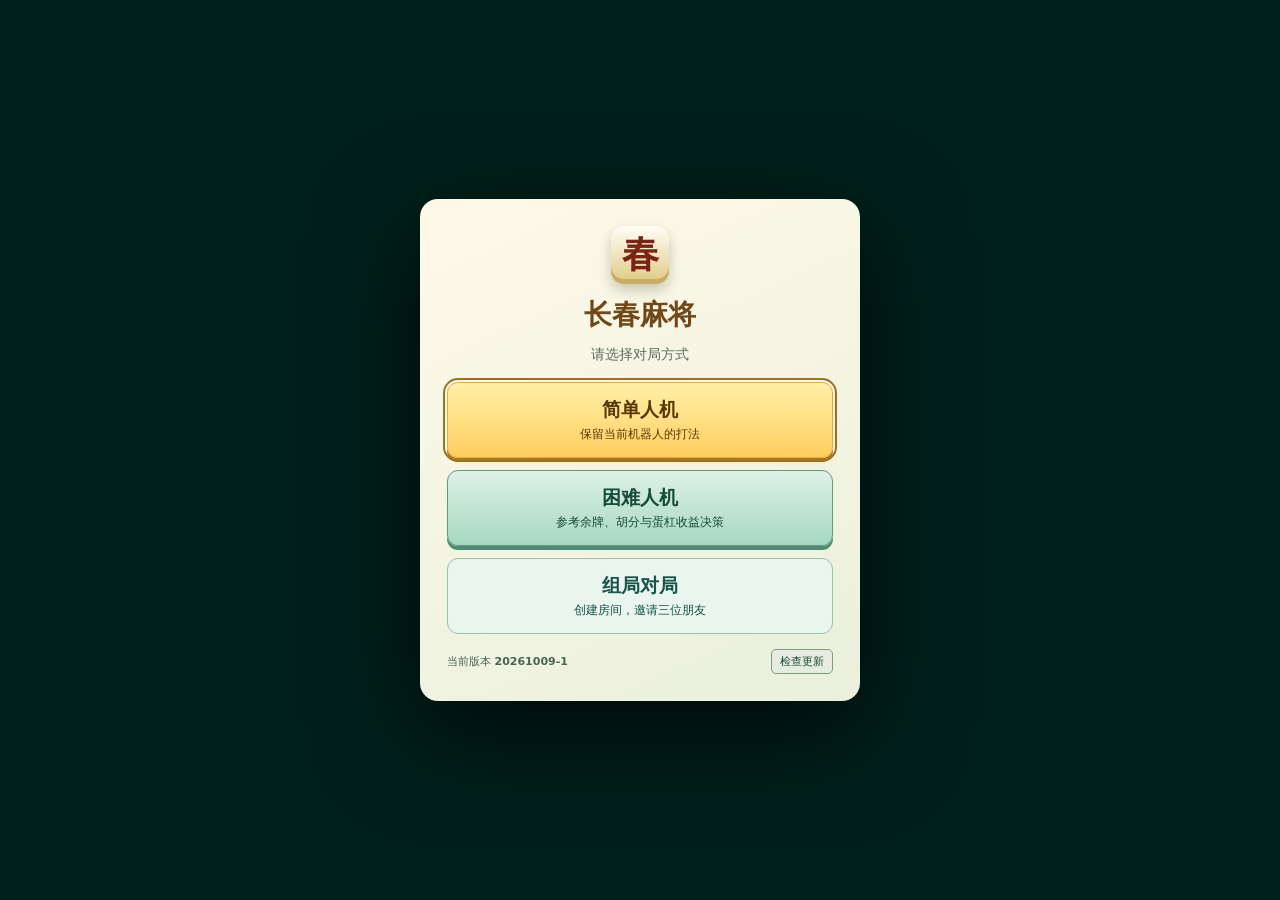
==== commit 38d04fed: "v1.2.10  长春麻将 1.增加音效2.更新机制优化" ====
--- a/index.html
+++ b/index.html
@@ -13,7 +13,7 @@
   <main class="game-shell">
     <div class="game-stage">
     <section class="table" aria-label="麻将桌">
-      <div class="table-meta"><span id="matchCircleBadge" class="match-circle-badge" aria-label="当前圈数">第1圈</span><span id="onlineConnectionBadge" class="online-connection-badge" hidden></span></div>
+      <div class="table-meta"><span id="matchCircleBadge" class="match-circle-badge" aria-label="当前圈数">第1圈</span><span id="onlineConnectionBadge" class="online-connection-badge" hidden></span><span id="appUpdateBadge" class="app-update-badge" role="status" hidden>新版已就绪</span></div>
       <button id="menuToggle" class="menu-toggle" type="button" aria-controls="gameMenu" aria-expanded="false" aria-label="展开游戏菜单"><span aria-hidden="true">☰</span><span id="menuToggleLabel">菜单</span></button>
       <div id="baoPanel" class="bao-panel" aria-label="宝牌区域"><span>宝牌</span><span id="baoTile"></span></div>
       <div id="actionCue0" class="action-cue cue-south" aria-hidden="true"></div>
@@ -56,9 +56,11 @@
       </select></label>
       <button id="scoreboardBtn" class="menu-item" type="button" aria-label="计分板">计分</button>
       <button id="rulesBtn" class="menu-item" type="button">规则</button>
+      <button id="checkUpdateBtn" class="menu-item menu-update" type="button" aria-label="检查网页更新"><span id="menuUpdateLabel">检查更新</span><small id="appMenuVersion"></small></button>
       <button id="soundBtn" class="menu-item menu-sound" type="button" aria-label="关闭声音"><span>声音</span><small id="soundState">开</small></button>
       <label class="menu-volume" for="volumeSlider"><span>音量</span><input id="volumeSlider" type="range" min="0" max="100" value="55" aria-label="音效音量"></label>
       <button id="newGameBtn" class="menu-item menu-new" type="button" aria-label="开始新一场">新场</button>
+      <button id="returnHomeBtn" class="menu-item" type="button" aria-label="保存人机对局并返回主页">存档退出</button>
     </aside>
     </div>
   </main>
@@ -75,9 +77,15 @@
     <span class="mode-mark">春</span>
     <h2 id="modeTitle">长春麻将</h2>
     <p>请选择对局方式</p>
-    <button id="modeAiBtn" class="mode-choice mode-choice-active" type="button"><strong>简单人机</strong><small>保留当前机器人的打法</small></button>
-    <button id="modeHardBtn" class="mode-choice mode-choice-hard" type="button"><strong>困难人机</strong><small>参考余牌、胡分与蛋杠收益决策</small></button>
-    <button id="modeGroupBtn" class="mode-choice mode-choice-online" type="button"><strong>组局对局</strong><small>创建房间，邀请三位朋友</small></button>
+    <div class="mode-choices">
+      <button id="resumeAiBtn" class="mode-choice mode-choice-resume" type="button" hidden><strong>恢复对局</strong><small id="resumeAiSummary"></small></button>
+      <button id="modeAiBtn" class="mode-choice mode-choice-active" type="button"><strong>简单人机</strong><small>保留当前机器人的打法</small></button>
+      <button id="modeHardBtn" class="mode-choice mode-choice-hard" type="button"><strong>困难人机</strong><small>参考余牌、胡分与蛋杠收益决策</small></button>
+      <button id="modeGroupBtn" class="mode-choice mode-choice-online" type="button"><strong>组局对局</strong><small>创建房间，邀请三位朋友</small></button>
+    </div>
+    <p id="modeSaveHint" class="mode-save-hint" hidden>新开简单/困难人机会替换上次人机存档</p>
+    <div class="app-update-row"><span>当前版本 <strong id="appVersion">加载中</strong></span><button id="homeUpdateBtn" type="button">检查更新</button></div>
+    <p id="appUpdateMessage" class="app-update-message" role="status" hidden></p>
   </dialog>
 
   <dialog id="onlineDialog" class="modal online-dialog" aria-labelledby="onlineTitle">
@@ -113,8 +121,8 @@
     <div class="rule-grid">
       <section><b>牌张与行牌</b><p>万、饼、条及东南西北中发白共 136 张。可吃上家、碰杠任意一家；胡牌优先。固定座位打四圈；庄家胡牌连庄，否则顺位换庄，北风过庄后进入下一圈。</p></section>
       <section><b>胡牌门槛</b><p>需三色全、不断幺九、至少一叉；已成合法听牌时可接上家的牌胡牌。9 蛋与中发白、杠牌有对应豁免。</p></section>
-      <section><b>报听与宝牌</b><p>本回合打出一张牌后若成听牌，可立即报听；暂不报听可继续换牌，也可正常自摸胡牌，但不能看宝或摸宝胡。胡牌自动按最高牌型结算。首次报听后的下一次摸牌前打宝，宝牌先盖住；看宝只揭示已打出的宝牌。报听当回合不能看宝，下次轮到自己时先看宝，再摸牌。宝牌正好能胡则直接对宝胡；可补蛋或开杠则先杠、重新换宝。</p></section>
-      <section><b>番型与结算</b><p>支持平胡、夹胡、飘胡、飘顶、七对与豪华七对。手把一上听只允许飘顶；已有吃牌时，手牌剩四张不能再吃碰成手把一。碰后补杠按本地规则变站立。自摸、庄家、对宝、摸宝另计番。点炮者未看宝则包炮。蛋杠分独立于胡牌番数，按分值由其余三家分别支付。</p></section>
+      <section><b>报听与宝牌</b><p>本回合打出一张牌后若成听牌，可立即报听；暂不报听可继续换牌，也可正常自摸胡牌，但不能看宝或摸宝胡。胡牌自动按最高牌型结算。首次报听后的下一次摸牌前打宝，宝牌先盖住；看宝只揭示已打出的宝牌。报听当回合不能看宝，下次轮到自己时先看宝，再摸牌。宝牌正好能胡则直接对宝胡；后续摸宝能胡时只能胡牌，不可弃胡出牌或改选补蛋、杠牌。看宝时宝牌不能直接胡但可补蛋或开杠，则先杠、重新换宝。</p></section>
+      <section><b>番型与结算</b><p>支持平胡、夹胡、飘胡、飘顶、七对与豪华七对；七对和豪华七对均可炮胡或自摸，基础分别为 3、4 番，不另加站立番。手把一上听只允许飘顶；已有吃牌时，手牌剩四张不能再吃碰成手把一。碰后补杠按本地规则变站立。自摸、庄家、对宝、摸宝另计番。点炮者未看宝则包炮。蛋杠分独立于胡牌番数，按分值由其余三家分别支付。</p></section>
     </div>
     <p class="rule-note">提示：起手若能组成多种蛋，可逐组选择实牌；大蛋仅限四张相同的中、发、白、一饼或幺鸡。补蛋前其他家可抢蛋胡；无人胡才补牌。报听后只能打出刚摸到的牌；新牌可补蛋或开杠，但听张和牌型须保持不变。没有幺九的听牌只能胡幺九，且不能报听、不能看宝。</p>
   </dialog>
--- a/styles.css
+++ b/styles.css
@@ -142,6 +142,10 @@
 .mode-choice:disabled{opacity:.62;cursor:not-allowed;filter:grayscale(.35)}
 .mode-choice-online{background:#eaf5ef;border-color:#9bbfae;color:#175449}
 .mode-choice-online:hover,.mode-choice-online:focus-visible{outline:2px solid #4c9478;outline-offset:2px;background:#ddf0e5}
+.mode-choices{display:flex;flex-direction:column;gap:12px}
+.mode-choice-resume{border-color:#5b91ab;background:linear-gradient(#e3f5ff,#b8d9eb);color:#17445c;box-shadow:0 4px 0 #56869f}
+.mode-dialog [hidden]{display:none}
+.mode-dialog .mode-save-hint{font-size:11px;margin:2px 0 0}
 .online-dialog{width:min(480px,calc(100vw - 24px));max-height:calc(100dvh - 24px);padding:25px;overflow:auto}
 .online-dialog[hidden],.online-dialog [hidden]{display:none}
 .online-dialog h2{margin:0 0 18px}
@@ -705,6 +709,15 @@
 .game-menu .menu-theme select{width:42px;max-width:42px;height:22px;padding:0 1px;border:0;border-radius:3px;background:#0b3b32;color:#ffe6a7;font-size:11px;font-weight:700;text-align:center;cursor:pointer}
 .game-menu #soundBtn{display:flex}
 .game-menu .menu-sound small{color:#ffe09a;font-size:11px}
+.game-menu .menu-update small{max-width:44px;color:#ffe09a;font-size:7px}
+.app-update-badge{border:1px solid #f2cd73;border-radius:4px;padding:2px 5px;color:#ffe09a;background:#173e32;font-size:10px;white-space:nowrap}
+.menu-toggle[data-update-ready="true"]::after{content:"";position:absolute;top:-2px;right:-2px;width:7px;height:7px;border-radius:50%;background:#ffe09a}
+.app-update-row{display:flex;align-items:center;justify-content:space-between;gap:10px;margin-top:3px;color:#496354;font-size:11px}
+.mode-dialog h2{margin:0}
+.app-update-row button{padding:4px 8px;border:1px solid #809b84;border-radius:5px;background:#e4eddf;color:#214b38;font-size:11px;cursor:pointer}
+.app-update-row button:disabled{opacity:.6;cursor:default}
+.mode-dialog .app-update-message{max-width:100%;font-size:10px;line-height:1.3;color:#71511c;overflow-wrap:anywhere}
+body[data-update-switching="true"] .mode-dialog button{pointer-events:none;opacity:.6}
 .game-menu .menu-volume{flex:1;min-height:110px;display:flex;flex-direction:column;align-items:center;gap:5px;color:#dce9d7;font-size:11px;white-space:nowrap}
 .game-menu .menu-volume input{width:18px;height:84px;margin:0;writing-mode:vertical-lr;direction:rtl;accent-color:#e9b949;cursor:pointer}
 .game-menu .menu-new{margin-top:auto;background:linear-gradient(#f5cd67,#dca538);border-color:#e9b949;color:#352000}
@@ -720,6 +733,29 @@
 .game-menu .menu-volume{min-height:58px;gap:2px;font-size:11px}
 .game-menu .menu-volume input{height:50px}
 }
+/* Home only: a compact two-column grid fits all four choices on a phone,
+   including the side-on portrait layout. The playing table is unchanged. */
+@media (orientation:landscape) and (max-height:600px),
+       (orientation:portrait) and (max-width:760px) and (pointer:coarse){
+.mode-dialog[open]{gap:8px;padding:12px 18px;overflow:hidden}
+.mode-dialog .mode-mark{display:none}
+.mode-dialog h2{font-size:22px;line-height:1.2}
+.mode-dialog p{margin:0;font-size:12px;line-height:1.3}
+.mode-dialog .mode-choices{display:grid;grid-template-columns:repeat(2,minmax(0,1fr));gap:10px}
+.mode-dialog .mode-choice{min-width:0;min-height:66px;padding:10px 8px;gap:4px;justify-content:center}
+.mode-dialog .mode-choice strong{font-size:17px;line-height:1.2}
+.mode-dialog .mode-choice small{font-size:11px;line-height:1.3;overflow-wrap:anywhere}
+.mode-dialog .mode-save-hint{font-size:10px}
+}
+@media (orientation:landscape) and (max-height:380px),
+       (orientation:portrait) and (max-width:380px) and (pointer:coarse){
+.mode-dialog[open]{padding:8px 14px;gap:4px}
+.mode-dialog h2{font-size:18px}
+.mode-dialog .mode-choices{gap:6px}
+.mode-dialog .mode-choice{min-height:50px;padding:7px;gap:2px}
+.mode-dialog .mode-choice strong{font-size:15px}
+.mode-dialog .mode-choice small{font-size:10px}
+}
 @media (orientation:portrait) and (max-width:760px) and (pointer:coarse){
 .game-stage{width:100%;height:100%;min-height:0}
 }
@@ -745,3 +781,20 @@
 .seat-bottom .seat-waits-slot .own-waits span:first-child{display:none}
 .seat-bottom .seat-waits-slot .own-waits span:not(:first-child){padding:0 3px}
 }
+/* Hand layers: above badges, rivers and exposed groups, below modal/cue UI.
+   Raise the dock's stacking context too: a child z-index cannot escape it.
+   Blank areas remain click-through; only the actual controls catch input. */
+.bottom-dock{z-index:24;pointer-events:none}
+.bottom-dock .action-bar,.bottom-dock .seat-hand-slot,.bottom-dock .seat-meld-slot,
+.bottom-dock .seat-egg-slot,.bottom-dock .seat-badge-slot{pointer-events:auto}
+.seat .seat-hand-slot{position:relative;z-index:8}
+.seat-bottom{container-type:inline-size}
+.seat-bottom-cards{position:relative;z-index:3;padding-top:16px;padding-bottom:10px}
+.seat-bottom .seat-hand-slot button.tile{width:clamp(40px,3.8vw,50px);height:auto;aspect-ratio:3 / 4;z-index:1;touch-action:manipulation}
+.seat-bottom .seat-hand-slot button.tile.selected,.seat-bottom .seat-hand-slot button.tile:hover{z-index:2}
+@media (orientation:landscape) and (max-height:600px),
+       (orientation:portrait) and (max-width:760px) and (pointer:coarse){
+/* Size against the actual table, not the full phone width. Reserve space for
+   the badge, 14 tiles' margins, the separate drawn tile and the selection rim. */
+.seat-bottom .seat-hand-slot button.tile{width:32px;width:clamp(27px,calc((100cqw - 132px) / 14),39px)}
+}
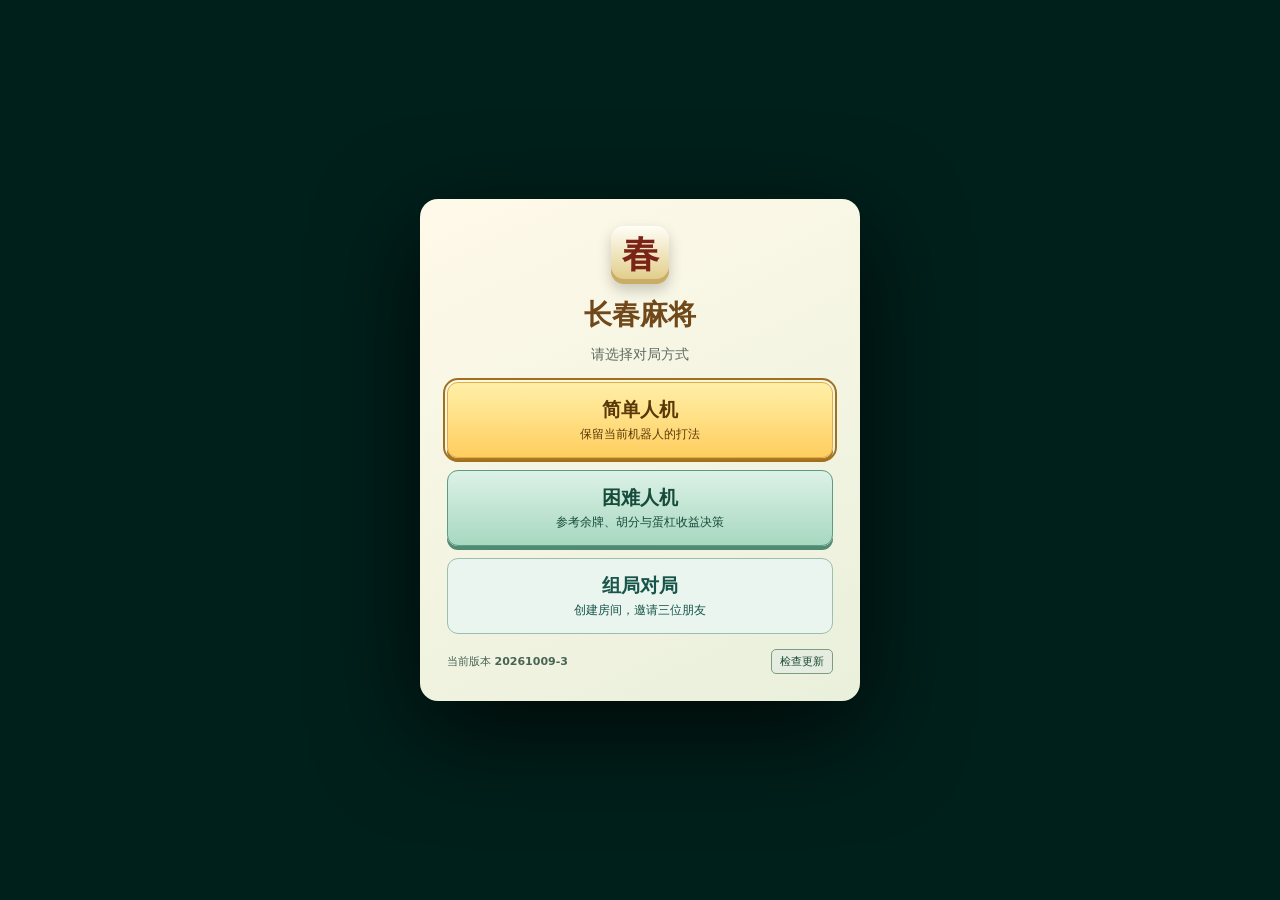
==== commit 2d50e32b: "v1.3.0 长麻更新 布局调整为俯视角的" ====
--- a/index.html
+++ b/index.html
@@ -8,11 +8,13 @@
   <link rel="icon" type="image/png" sizes="512x512" href="assets/app-icon.png" />
   <link rel="manifest" href="manifest.webmanifest" />
   <link rel="stylesheet" href="styles.css" />
+  <link rel="stylesheet" href="table-layout.css" />
 </head>
 <body>
   <main class="game-shell">
     <div class="game-stage">
     <section class="table" aria-label="麻将桌">
+      <div id="tableSurface" class="perspective-surface" aria-hidden="true"></div>
       <div class="table-meta"><span id="matchCircleBadge" class="match-circle-badge" aria-label="当前圈数">第1圈</span><span id="onlineConnectionBadge" class="online-connection-badge" hidden></span><span id="appUpdateBadge" class="app-update-badge" role="status" hidden>新版已就绪</span></div>
       <button id="menuToggle" class="menu-toggle" type="button" aria-controls="gameMenu" aria-expanded="false" aria-label="展开游戏菜单"><span aria-hidden="true">☰</span><span id="menuToggleLabel">菜单</span></button>
       <div id="baoPanel" class="bao-panel" aria-label="宝牌区域"><span>宝牌</span><span id="baoTile"></span></div>
@@ -150,6 +152,7 @@
   </dialog>
 
   <script src="rules.js"></script>
+  <script src="table-layout.js"></script>
   <script src="game.js"></script>
   <script src="online.js"></script>
   <script src="offline.js"></script>
--- a/table-layout.css
+++ b/table-layout.css
@@ -0,0 +1,111 @@
+/* Reference-layout presentation layer. Existing controls, themes, dialogs,
+   highlights and game logic remain in styles.css / game.js. */
+.game-shell{justify-content:center}
+.game-stage{min-height:0;height:min(100dvh,46.153846vw);align-items:stretch}
+.table{--board-side:0px;--board-top:0px;--board-bottom:0px;position:relative;display:block;flex:none;width:100%;height:100%;min-height:0;aspect-ratio:auto;margin:0;container-type:size;overflow:hidden;background:radial-gradient(ellipse at 50% 28%,#16483f,#082f29 75%)}
+.table::before,.center-stage::before,.center-stage::after{display:none}
+.perspective-surface{position:absolute;inset:0;z-index:0;background:radial-gradient(ellipse at 50% 42%,#24677a,#104556 80%);pointer-events:none}
+.table .center-stage,.table .discard-zone,.table .discard-river,.table .bottom-dock,.table .seat{position:absolute;inset:0;display:block;transform:none;margin:0;padding:0;width:100%;height:100%;max-width:none;max-height:none;min-width:0;min-height:0;gap:0;border:0;box-shadow:none;background:none;overflow:visible;pointer-events:none;container-type:normal}
+.table .center-stage{z-index:2}
+.table .discard-zone,.table .discard-river{z-index:auto}
+.table .seat{z-index:6}
+.table .bottom-dock,.table .seat-bottom{z-index:auto}
+.table .seat .seat-hand-slot,.table .seat .seat-meld-slot,.table .seat .seat-egg-slot,.table .seat-bottom-cards{position:absolute;inset:0;display:block;width:100%;height:100%;max-width:none;max-height:none;margin:0;padding:0;transform:none;overflow:visible;pointer-events:none;container-type:normal}
+.table .seat .seat-hand-slot{z-index:8}
+.table .seat .seat-meld-slot,.table .seat .seat-egg-slot{z-index:3}
+.table .seat-bottom-cards{z-index:auto}
+.table .seat-bottom .seat-hand-slot{z-index:32}
+.table .seat .seat-meld-slot.empty,.table .seat .seat-egg-slot.empty{display:none}
+.table .hand-row,.table .concealed-row,.table .meld-row,.table .egg-row{position:static;display:contents;width:auto;height:auto;max-width:none;max-height:none;margin:0;padding:0;overflow:visible}
+.table .meld-group,.table .egg-group{position:absolute;inset:0;display:block;width:100%;height:100%;max-width:none;max-height:none;box-sizing:border-box;border:0;border-radius:0;background:none;padding:0;margin:0;pointer-events:none;transform:none;overflow:visible}
+.table .meld-group::after,.table .egg-group::after{position:absolute;left:var(--group-x);top:var(--group-y);right:auto;bottom:auto;padding:0 3px;border-radius:3px;background:#062d28ed;font-size:clamp(11px,1cqw,14px);line-height:15px;transform:none;color:#ffe7a7;pointer-events:none;z-index:2200}
+.table .count-bubble{display:none}
+.table .table-tile-box{position:absolute;display:block;flex:none;margin:0;padding:0;overflow:visible;pointer-events:none;isolation:isolate}
+.table .table-tile-box.face-on .solid-1{display:none}
+.table .table-tile-box.raised{translate:0 -8px;z-index:2000!important}
+@media(hover:hover){.table .table-tile-box:has(button.tile:hover:not(:disabled)){translate:0 -7px;z-index:2000!important}}
+.table .table-tile-box .tile,.table .seat-bottom .seat-hand-slot button.tile{position:absolute;left:0;top:0;right:auto;bottom:auto;display:block;width:58px;height:84px;min-width:0;min-height:0;aspect-ratio:auto;padding:0;margin:0;border-radius:4px;transform-origin:0 0;z-index:2;overflow:hidden;pointer-events:none;animation:none;transition:none}
+.table .table-tile-box .tile[data-tile],.table .seat .seat-hand-slot .table-tile-box button.tile{pointer-events:auto;touch-action:manipulation}
+.table .table-tile-box .tile img,.table .seat .table-tile-box .tile img,body[data-tile-theme] .table .table-tile-box .tile img{position:absolute;inset:0;display:block;width:100%;height:100%;max-width:none;max-height:none;margin:0;transform:none;object-fit:fill}
+.table .table-tile-box .tile:not(.back) img{width:100%;height:100%;margin:0}
+.tile-solid-face{position:absolute;inset:0;display:block;pointer-events:none;background:linear-gradient(#eee7cd,#d2c5a0);z-index:1}
+.tile-solid-face.solid-1{background:#147d59}
+body[data-tile-theme="b"] .tile-solid-face{background:#53545b}
+body[data-tile-theme="b"] .tile-solid-face.solid-1{background:#20232b}
+.table .table-tile-box .tile.drawn::before{display:none}
+.table .table-tile-box .tile.drawn{box-shadow:inset 0 0 0 4px #40e7f5,0 0 0 3px #40e7f5}
+.table .table-tile-box.draw-highlight{filter:drop-shadow(0 0 4px #33d9ef)}
+.table .table-tile-box .tile.selected{box-shadow:inset 0 0 0 3px #ffe16d,0 0 0 3px #ffe16d}
+.table .table-tile-box .tile.latest{box-shadow:inset 0 0 0 3px #ff9152,0 0 0 3px #ff9152}
+.table .table-tile-box .tile.latest::before{display:none}
+.table .live-egg-count{opacity:0;pointer-events:none}
+.table-count-layer{position:absolute;inset:0;z-index:28;pointer-events:none}
+.table-count-badge{position:absolute;display:grid;place-items:center;padding:0 2px;border:1px solid #fff0d0;border-radius:99px;background:#bc4230;color:#fff7e4;box-shadow:0 1px 3px #0006;font-weight:700;line-height:1;pointer-events:none;box-sizing:border-box}
+.table .seat .seat-badge-slot{position:absolute;inset:auto;display:block;width:max-content;height:auto;max-width:min(170px,20cqw);padding:0;margin:0;transform:none;writing-mode:horizontal-tb;pointer-events:none;z-index:5}
+.table .player-badge{display:flex;flex-direction:row;align-items:center;gap:6px;width:auto;max-width:none;margin:0;padding:3px 5px 3px 3px;border:1px solid #83b5a33d;border-radius:7px;background:#062e28e0;box-shadow:none;writing-mode:horizontal-tb;animation:none;color:#f3ecd4;font-size:clamp(12px,1.05cqw,15px);line-height:1.2}
+.table .player-badge.current{background:#194c3fe8;border-color:#edd36b;box-shadow:none;color:#ffe7a7}
+.table .avatar{flex:none;width:clamp(26px,4.5cqw,40px);height:clamp(26px,4.5cqw,40px);border-radius:6px;font-size:16px;border:1px solid #a8843b;background:linear-gradient(145deg,#dfc474,#9c7130)}
+.table .player-badge.current .avatar{outline:2px solid #efd574;outline-offset:2px}
+.player-profile-text{display:flex;flex-direction:column;gap:3px;min-width:0}
+.player-profile-name,.player-profile-score{display:flex;align-items:center;gap:3px;min-width:0}
+.table .player-badge .player-name{flex:1;max-width:6em;min-width:0;font-weight:600;text-overflow:ellipsis;overflow:hidden;white-space:nowrap}
+.player-wind{flex:none;min-width:17px;line-height:17px;text-align:center;border:1px solid #88b7a8;border-radius:3px;font-size:11px;color:#e2f0df}
+.table .dealer,.table .ting-badge,.table .seen-bao-badge{flex:none;min-width:17px;height:17px;padding:0 2px;line-height:15px;font-size:10px;text-align:center}
+.player-points{font-size:clamp(11px,1cqw,14px);font-variant-numeric:tabular-nums}
+.player-points.gain{color:#cfedd7}.player-points.loss{color:#ffb6a6}
+.table .table-center{position:absolute;width:auto;height:auto;transform:none;pointer-events:none;z-index:5}
+.table .wind-ring{margin:0;border-radius:50%;box-shadow:inset 0 0 16px #0004,0 0 0 3px #deba6570;border-color:#d5b463;background:#092f29}
+.table .wall-info{inset:28%;border-radius:50%;background:none}
+.table .wall-info strong{font-size:clamp(16px,2.7cqw,25px)}
+.table .wall-info small{font-size:9px;margin-top:3px}
+.table .wind{width:20px;height:20px;font-size:11px}
+.table .wind.north{top:1px}.table .wind.south{bottom:1px}.table .wind.west{left:1px}.table .wind.east{right:1px}
+.table .status-text{position:absolute;top:0;left:0;width:55%;height:auto;max-height:38px;min-height:0;margin:0;padding:2px 5px;text-align:center;font-size:clamp(12px,1.1cqw,16px);line-height:1.3;overflow:hidden;text-overflow:ellipsis;pointer-events:none}
+.table[data-actions="true"] .status-text{visibility:hidden}
+/* status is a child of the counter in the original markup; position it in
+   table coordinates without moving game logic or the live region. */
+.table .table-center{display:contents}
+.table .wind-ring{position:absolute}
+.table .seat-bottom .seat-waits-slot{position:absolute;inset:auto;display:block;width:auto;height:auto;max-width:72%;margin:0;transform:none;z-index:7;pointer-events:none}
+.table .seat-bottom .seat-waits-slot.empty{display:none}
+.table .seat-bottom .own-waits{width:max-content;max-width:100%;height:auto;margin:0;padding:2px 5px;display:flex;flex-wrap:nowrap;overflow-x:auto;white-space:nowrap;border-radius:5px;background:#06352be6;font-size:clamp(11px,1cqw,14px);line-height:1.25;pointer-events:auto}
+.table .seat-bottom .own-waits span:first-child{display:none}
+.table .seat-bottom .own-waits span:not(:first-child){padding:0 2px}
+.table .action-bar{position:absolute;inset:auto;display:flex;min-height:0;height:auto;width:max-content;max-width:62%;gap:5px;align-items:center;margin:0;padding:0;transform:none;z-index:40;pointer-events:auto}
+.table .action-bar.empty{display:none}
+.table .action-options{gap:5px;max-width:100%;padding:3px 2px;overflow-x:auto}
+.table .action-btn{min-width:42px;min-height:32px;padding:5px 9px;font-size:13px;line-height:1.2;border-radius:7px}
+.table .action-egg-tiles img{height:29px;width:21px;object-fit:contain}
+.table .action-cue{inset:auto;transform:none;width:clamp(64px,11cqw,100px);height:clamp(64px,11cqw,100px);font-size:clamp(38px,6.5cqw,60px);z-index:45}
+.table .table-meta{top:7px;left:76px;max-width:calc(100% - 180px);font-size:11px}
+.table .bao-panel{left:6px;top:6px;min-width:0;min-height:0;padding:3px;gap:3px;font-size:10px}
+.table .bao-panel .tile{width:25px;height:34px;margin:0;transform:none}
+.table .bao-placeholder{width:25px;height:34px}
+.table .menu-toggle{top:7px;right:7px;min-height:31px;padding:4px 7px;font-size:11px}
+.table .bao-reveal-overlay{z-index:60}
+@media (orientation:landscape) and (max-height:600px){
+  .game-stage{height:100dvh}
+}
+@media (orientation:portrait) and (max-width:760px) and (pointer:coarse){
+  .game-shell{width:100dvh;height:100dvw;min-height:0}
+  .game-stage{width:100%;height:100%;min-height:0}
+}
+.table[data-compact="true"] .player-badge{font-size:11px;padding:2px;gap:4px}
+.table[data-compact="true"] .avatar{width:27px;height:27px;font-size:14px}
+.table[data-compact="true"] .player-profile-text{gap:2px}
+.table[data-compact="true"] .player-name{max-width:5em}
+.table[data-compact="true"] .player-points{font-size:10px}
+.table[data-compact="true"] .player-wind,.table[data-compact="true"] .dealer,.table[data-compact="true"] .ting-badge,.table[data-compact="true"] .seen-bao-badge{min-width:15px;height:15px;line-height:13px;font-size:9px}
+.table[data-compact="true"] .action-btn{min-height:29px;padding:4px 7px;font-size:12px}
+/* Narrow previews keep side profiles in the outer margin, rather than
+   shrinking text or allowing a long nickname to spill onto the hand. */
+.table[data-compact="true"] .seat-left .seat-badge-slot,.table[data-compact="true"] .seat-right .seat-badge-slot{width:54px;max-width:54px}
+.table[data-compact="true"] .seat-left .player-badge,.table[data-compact="true"] .seat-right .player-badge{position:relative;flex-direction:column;width:54px;gap:3px}
+.table[data-compact="true"] .seat-left .avatar,.table[data-compact="true"] .seat-right .avatar{width:24px;height:24px}
+.table[data-compact="true"] .seat-left .player-profile-text,.table[data-compact="true"] .seat-right .player-profile-text{width:100%}
+.table[data-compact="true"] .seat-left .player-profile-name,.table[data-compact="true"] .seat-right .player-profile-name,.table[data-compact="true"] .seat-left .player-profile-score,.table[data-compact="true"] .seat-right .player-profile-score{justify-content:center;gap:2px}
+.table[data-compact="true"] .seat-left .player-profile-score,.table[data-compact="true"] .seat-right .player-profile-score{flex-wrap:wrap}
+.table[data-compact="true"] :is(.seat-left,.seat-right) :is(.dealer,.ting-badge,.seen-bao-badge){position:absolute;min-width:13px;height:13px;line-height:11px;font-size:9px}
+.table[data-compact="true"] :is(.seat-left,.seat-right) .dealer{left:3px;top:2px}
+.table[data-compact="true"] :is(.seat-left,.seat-right) .ting-badge{right:3px;top:2px}
+.table[data-compact="true"] :is(.seat-left,.seat-right) .seen-bao-badge{right:3px;top:16px}
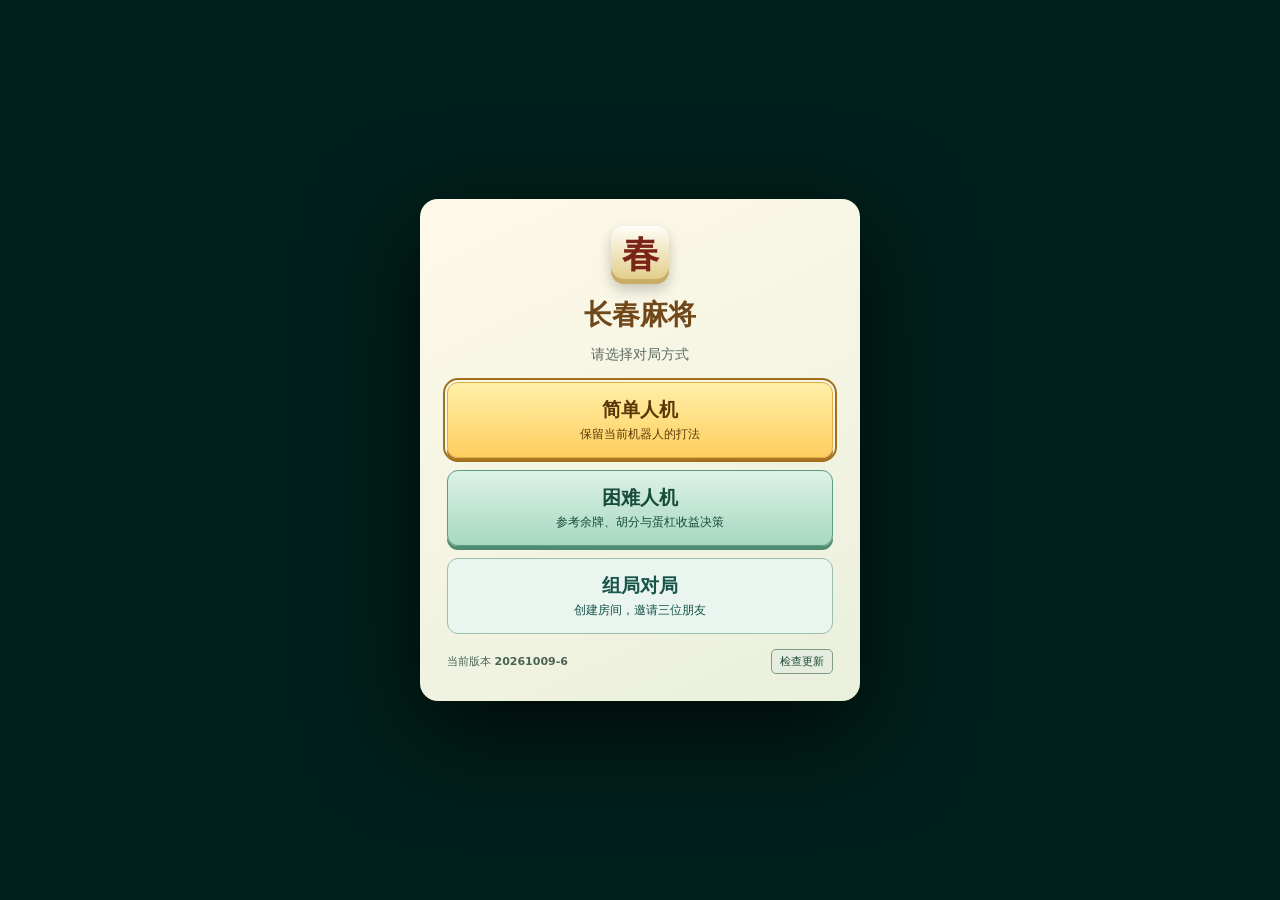
==== commit d139025c: "v1.3.1 史诗级更新" ====
--- a/index.html
+++ b/index.html
@@ -14,7 +14,13 @@
   <main class="game-shell">
     <div class="game-stage">
     <section class="table" aria-label="麻将桌">
+      <div id="tableDepth" class="perspective-depth" aria-hidden="true"></div>
       <div id="tableSurface" class="perspective-surface" aria-hidden="true"></div>
+      <svg id="tableRim" class="perspective-rim" preserveAspectRatio="none" aria-hidden="true">
+        <defs><linearGradient id="rimFinish" x1="0" y1="0" x2="0" y2="1"><stop offset="0" stop-color="#62766b"/><stop offset="1" stop-color="#364e4a"/></linearGradient></defs>
+        <path class="rim-top" fill-rule="evenodd"/><path class="rim-bevel"/>
+        <path class="rim-outline"/><path class="rim-inner-line"/>
+      </svg>
       <div class="table-meta"><span id="matchCircleBadge" class="match-circle-badge" aria-label="当前圈数">第1圈</span><span id="onlineConnectionBadge" class="online-connection-badge" hidden></span><span id="appUpdateBadge" class="app-update-badge" role="status" hidden>新版已就绪</span></div>
       <button id="menuToggle" class="menu-toggle" type="button" aria-controls="gameMenu" aria-expanded="false" aria-label="展开游戏菜单"><span aria-hidden="true">☰</span><span id="menuToggleLabel">菜单</span></button>
       <div id="baoPanel" class="bao-panel" aria-label="宝牌区域"><span>宝牌</span><span id="baoTile"></span></div>
--- a/table-layout.css
+++ b/table-layout.css
@@ -5,6 +5,13 @@
 .table{--board-side:0px;--board-top:0px;--board-bottom:0px;position:relative;display:block;flex:none;width:100%;height:100%;min-height:0;aspect-ratio:auto;margin:0;container-type:size;overflow:hidden;background:radial-gradient(ellipse at 50% 28%,#16483f,#082f29 75%)}
 .table::before,.center-stage::before,.center-stage::after{display:none}
 .perspective-surface{position:absolute;inset:0;z-index:0;background:radial-gradient(ellipse at 50% 42%,#24677a,#104556 80%);pointer-events:none}
+.perspective-depth{position:absolute;inset:0;z-index:0;background:linear-gradient(#233d3b,#0c2025);pointer-events:none}
+.perspective-rim{position:absolute;inset:0;width:100%;height:100%;z-index:1;overflow:visible;pointer-events:none}
+.perspective-rim .rim-top{fill:url(#rimFinish)}
+.perspective-rim .rim-bevel{fill:#163f43}
+.perspective-rim :is(.rim-outline,.rim-inner-line){fill:none;vector-effect:non-scaling-stroke;stroke-linejoin:round}
+.perspective-rim .rim-outline{stroke:#a2b19a;stroke-width:1.25}
+.perspective-rim .rim-inner-line{stroke:#a0a87b;stroke-width:.9}
 .table .center-stage,.table .discard-zone,.table .discard-river,.table .bottom-dock,.table .seat{position:absolute;inset:0;display:block;transform:none;margin:0;padding:0;width:100%;height:100%;max-width:none;max-height:none;min-width:0;min-height:0;gap:0;border:0;box-shadow:none;background:none;overflow:visible;pointer-events:none;container-type:normal}
 .table .center-stage{z-index:2}
 .table .discard-zone,.table .discard-river{z-index:auto}
@@ -24,12 +31,18 @@
 .table .table-tile-box.face-on .solid-1{display:none}
 .table .table-tile-box.raised{translate:0 -8px;z-index:2000!important}
 @media(hover:hover){.table .table-tile-box:has(button.tile:hover:not(:disabled)){translate:0 -7px;z-index:2000!important}}
-.table .table-tile-box .tile,.table .seat-bottom .seat-hand-slot button.tile{position:absolute;left:0;top:0;right:auto;bottom:auto;display:block;width:58px;height:84px;min-width:0;min-height:0;aspect-ratio:auto;padding:0;margin:0;border-radius:4px;transform-origin:0 0;z-index:2;overflow:hidden;pointer-events:none;animation:none;transition:none}
+.table .table-tile-box .tile,.table .seat-bottom .seat-hand-slot button.tile{position:absolute;left:0;top:0;right:auto;bottom:auto;display:block;width:58px;height:84px;min-width:0;min-height:0;aspect-ratio:auto;padding:0;margin:0;border-radius:6px;transform-origin:0 0;z-index:2;overflow:hidden;pointer-events:none;animation:none;transition:none}
 .table .table-tile-box .tile[data-tile],.table .seat .seat-hand-slot .table-tile-box button.tile{pointer-events:auto;touch-action:manipulation}
 .table .table-tile-box .tile img,.table .seat .table-tile-box .tile img,body[data-tile-theme] .table .table-tile-box .tile img{position:absolute;inset:0;display:block;width:100%;height:100%;max-width:none;max-height:none;margin:0;transform:none;object-fit:fill}
 .table .table-tile-box .tile:not(.back) img{width:100%;height:100%;margin:0}
 .tile-solid-face{position:absolute;inset:0;display:block;pointer-events:none;background:linear-gradient(#eee7cd,#d2c5a0);z-index:1}
 .tile-solid-face.solid-1{background:#147d59}
+.tile-back-edges{position:absolute;inset:0;width:100%;height:100%;overflow:visible;pointer-events:none;z-index:3}
+.tile-back-edges path{fill:none;stroke-linejoin:round;vector-effect:non-scaling-stroke}
+.tile-back-edges .back-edge{stroke:#94cdd2;stroke-width:1.25}
+.tile-back-edges .top-edge{stroke:#52796e;stroke-width:1}
+body[data-tile-theme="b"] .tile-back-edges .back-edge{stroke:#d3b768}
+body[data-tile-theme="b"] .tile-back-edges .top-edge{stroke:#c5a858}
 body[data-tile-theme="b"] .tile-solid-face{background:#53545b}
 body[data-tile-theme="b"] .tile-solid-face.solid-1{background:#20232b}
 .table .table-tile-box .tile.drawn::before{display:none}
@@ -54,12 +67,18 @@
 .player-points{font-size:clamp(11px,1cqw,14px);font-variant-numeric:tabular-nums}
 .player-points.gain{color:#cfedd7}.player-points.loss{color:#ffb6a6}
 .table .table-center{position:absolute;width:auto;height:auto;transform:none;pointer-events:none;z-index:5}
-.table .wind-ring{margin:0;border-radius:50%;box-shadow:inset 0 0 16px #0004,0 0 0 3px #deba6570;border-color:#d5b463;background:#092f29}
-.table .wall-info{inset:28%;border-radius:50%;background:none}
-.table .wall-info strong{font-size:clamp(16px,2.7cqw,25px)}
-.table .wall-info small{font-size:9px;margin-top:3px}
-.table .wind{width:20px;height:20px;font-size:11px}
-.table .wind.north{top:1px}.table .wind.south{bottom:1px}.table .wind.west{left:1px}.table .wind.east{right:1px}
+.table .wind-ring{margin:0;border:0;border-radius:50%;box-shadow:none;background:none;isolation:isolate}
+.table .wind-ring::before,.table .wind-ring::after{content:"";position:absolute;inset:0;border-radius:50%;pointer-events:none;z-index:-1}
+.table .wind-ring::before{translate:0 4px;border:2px solid #88713f;background:#665332;box-shadow:0 5px 7px #001b1866}
+.table .wind-ring::after{border:2px solid #d5b463;background:radial-gradient(ellipse at 50% 35%,#22584a,#092f29);box-shadow:inset 0 0 12px #0004}
+.table .wall-info{inset:auto;left:50%;top:50%;width:36%;height:30%;transform:translate(-50%,-50%);display:grid;place-content:center;border-radius:0;background:none;z-index:2}
+.table .wall-info strong{font-size:clamp(16px,2cqw,24px);line-height:1;margin:0}
+.table .wall-info small{display:none}
+.table .wind{left:auto;right:auto;top:auto;bottom:auto;transform:none;width:14px;height:14px;min-width:0;min-height:0;font-size:11px;line-height:1;z-index:2}
+.table .wind.north{top:2px;left:50%;transform:translateX(-50%)}
+.table .wind.south{bottom:2px;left:50%;transform:translateX(-50%)}
+.table .wind.west{left:5px;top:50%;transform:translateY(-50%)}
+.table .wind.east{right:5px;top:50%;transform:translateY(-50%)}
 .table .status-text{position:absolute;top:0;left:0;width:55%;height:auto;max-height:38px;min-height:0;margin:0;padding:2px 5px;text-align:center;font-size:clamp(12px,1.1cqw,16px);line-height:1.3;overflow:hidden;text-overflow:ellipsis;pointer-events:none}
 .table[data-actions="true"] .status-text{visibility:hidden}
 /* status is a child of the counter in the original markup; position it in
@@ -97,15 +116,17 @@
 .table[data-compact="true"] .player-points{font-size:10px}
 .table[data-compact="true"] .player-wind,.table[data-compact="true"] .dealer,.table[data-compact="true"] .ting-badge,.table[data-compact="true"] .seen-bao-badge{min-width:15px;height:15px;line-height:13px;font-size:9px}
 .table[data-compact="true"] .action-btn{min-height:29px;padding:4px 7px;font-size:12px}
-/* Narrow previews keep side profiles in the outer margin, rather than
-   shrinking text or allowing a long nickname to spill onto the hand. */
-.table[data-compact="true"] .seat-left .seat-badge-slot,.table[data-compact="true"] .seat-right .seat-badge-slot{width:54px;max-width:54px}
-.table[data-compact="true"] .seat-left .player-badge,.table[data-compact="true"] .seat-right .player-badge{position:relative;flex-direction:column;width:54px;gap:3px}
-.table[data-compact="true"] .seat-left .avatar,.table[data-compact="true"] .seat-right .avatar{width:24px;height:24px}
-.table[data-compact="true"] .seat-left .player-profile-text,.table[data-compact="true"] .seat-right .player-profile-text{width:100%}
-.table[data-compact="true"] .seat-left .player-profile-name,.table[data-compact="true"] .seat-right .player-profile-name,.table[data-compact="true"] .seat-left .player-profile-score,.table[data-compact="true"] .seat-right .player-profile-score{justify-content:center;gap:2px}
-.table[data-compact="true"] .seat-left .player-profile-score,.table[data-compact="true"] .seat-right .player-profile-score{flex-wrap:wrap}
-.table[data-compact="true"] :is(.seat-left,.seat-right) :is(.dealer,.ting-badge,.seen-bao-badge){position:absolute;min-width:13px;height:13px;line-height:11px;font-size:9px}
-.table[data-compact="true"] :is(.seat-left,.seat-right) .dealer{left:3px;top:2px}
-.table[data-compact="true"] :is(.seat-left,.seat-right) .ting-badge{right:3px;top:2px}
-.table[data-compact="true"] :is(.seat-left,.seat-right) .seen-bao-badge{right:3px;top:16px}
+/* Profiles keep a horizontal avatar/text arrangement, including phones. */
+.table :is(.seat-left,.seat-right) .seat-badge-slot{width:clamp(90px,12cqw,154px);max-width:clamp(90px,12cqw,154px)}
+.table .seat-bottom .seat-badge-slot{width:clamp(86px,10cqw,148px);max-width:clamp(86px,10cqw,148px);z-index:34}
+.table :is(.seat-left,.seat-right,.seat-bottom) .player-badge{width:100%;flex-direction:row}
+.table :is(.seat-left,.seat-right,.seat-bottom) .player-profile-text{flex:1;min-width:0}
+.table :is(.seat-left,.seat-right,.seat-bottom) .player-profile-score{flex-wrap:wrap;gap:2px}
+.table[data-compact="true"] :is(.seat-left,.seat-right,.seat-bottom) .avatar{width:20px;height:24px;font-size:13px}
+.table[data-compact="true"] :is(.seat-left,.seat-right,.seat-bottom) .player-badge{gap:3px}
+.table[data-compact="true"] :is(.seat-left,.seat-right,.seat-bottom) :is(.dealer,.ting-badge,.seen-bao-badge){position:static;min-width:13px;height:13px;line-height:11px;font-size:9px}
+@container (max-height:319px){
+  /* Short browser viewports need the score/status on one row, not a taller
+     profile that grows upward into the side hand. */
+  .table .seat-bottom .seat-badge-slot{width:116px;max-width:116px}
+}
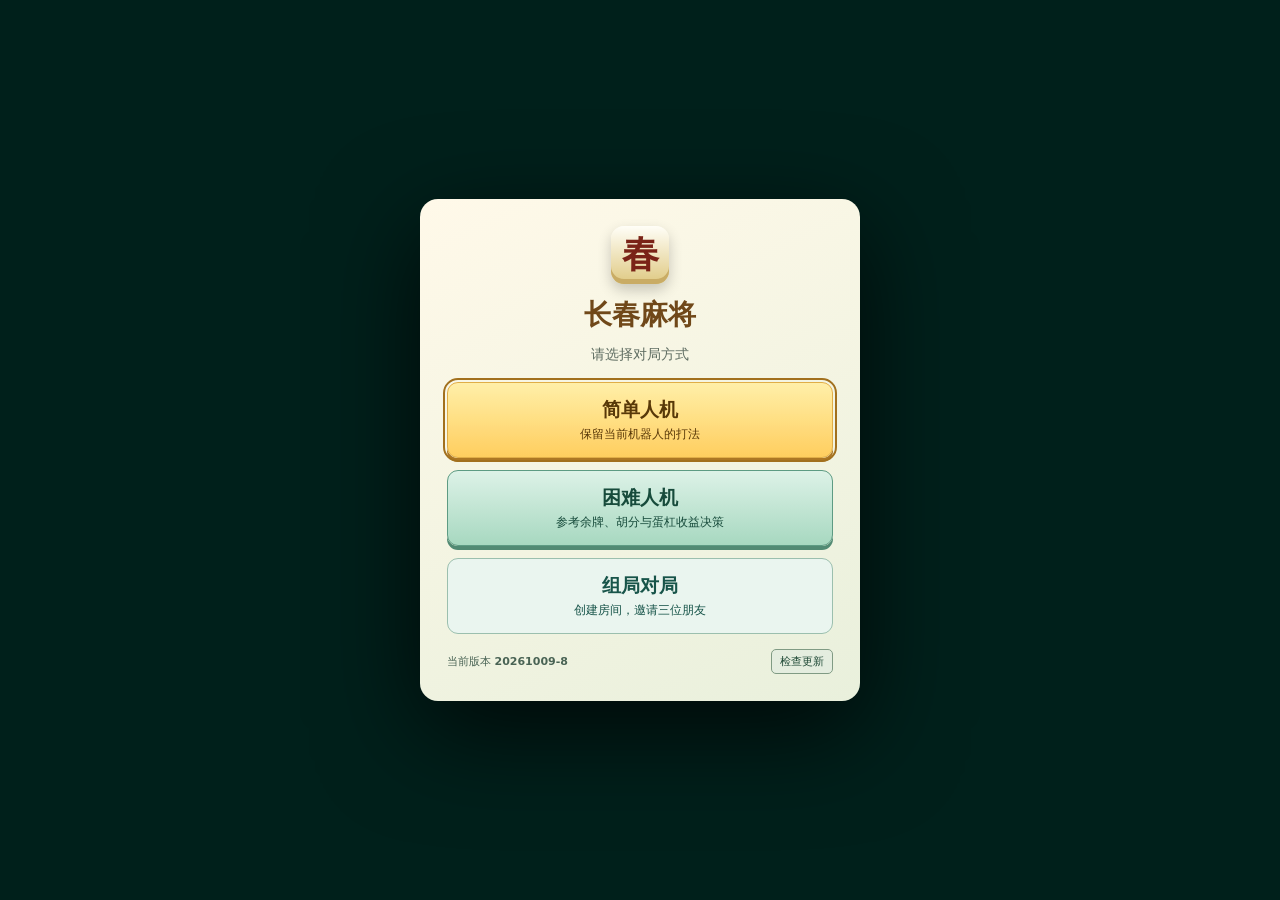
==== commit 1386fcd2: "v1.3.2 史诗级更新！" ====
--- a/index.html
+++ b/index.html
@@ -132,7 +132,7 @@
       <section><b>报听与宝牌</b><p>本回合打出一张牌后若成听牌，可立即报听；暂不报听可继续换牌，也可正常自摸胡牌，但不能看宝或摸宝胡。胡牌自动按最高牌型结算。首次报听后的下一次摸牌前打宝，宝牌先盖住；看宝只揭示已打出的宝牌。报听当回合不能看宝，下次轮到自己时先看宝，再摸牌。宝牌正好能胡则直接对宝胡；后续摸宝能胡时只能胡牌，不可弃胡出牌或改选补蛋、杠牌。看宝时宝牌不能直接胡但可补蛋或开杠，则先杠、重新换宝。</p></section>
       <section><b>番型与结算</b><p>支持平胡、夹胡、飘胡、飘顶、七对与豪华七对；七对和豪华七对均可炮胡或自摸，基础分别为 3、4 番，不另加站立番。手把一上听只允许飘顶；已有吃牌时，手牌剩四张不能再吃碰成手把一。碰后补杠按本地规则变站立。自摸、庄家、对宝、摸宝另计番。点炮者未看宝则包炮。蛋杠分独立于胡牌番数，按分值由其余三家分别支付。</p></section>
     </div>
-    <p class="rule-note">提示：起手若能组成多种蛋，可逐组选择实牌；大蛋仅限四张相同的中、发、白、一饼或幺鸡。补蛋前其他家可抢蛋胡；无人胡才补牌。报听后只能打出刚摸到的牌；新牌可补蛋或开杠，但听张和牌型须保持不变。没有幺九的听牌只能胡幺九，且不能报听、不能看宝。</p>
+    <p class="rule-note">提示：起手若能组成多种蛋，可逐组选择实牌；三张幺鸡可单独下“3幺鸡”，后续可补所有蛋牌（幺、九、风、中发白）；大蛋仅限四张相同的中、发、白、一饼或幺鸡。补蛋前其他家可抢蛋胡或碰；无人抢牌才补牌。报听后只能打出刚摸到的牌；新牌可补蛋或开杠，但听张和牌型须保持不变。没有幺九的听牌只能胡幺九，且不能报听、不能看宝。</p>
   </dialog>
 
   <dialog id="resultDialog" class="modal result-modal">
--- a/table-layout.css
+++ b/table-layout.css
@@ -4,7 +4,7 @@
 .game-stage{min-height:0;height:min(100dvh,46.153846vw);align-items:stretch}
 .table{--board-side:0px;--board-top:0px;--board-bottom:0px;position:relative;display:block;flex:none;width:100%;height:100%;min-height:0;aspect-ratio:auto;margin:0;container-type:size;overflow:hidden;background:radial-gradient(ellipse at 50% 28%,#16483f,#082f29 75%)}
 .table::before,.center-stage::before,.center-stage::after{display:none}
-.perspective-surface{position:absolute;inset:0;z-index:0;background:radial-gradient(ellipse at 50% 42%,#24677a,#104556 80%);pointer-events:none}
+.perspective-surface{position:absolute;inset:0;z-index:0;background:radial-gradient(ellipse at 50% 42%,#3b526b,#22364d 80%);pointer-events:none}
 .perspective-depth{position:absolute;inset:0;z-index:0;background:linear-gradient(#233d3b,#0c2025);pointer-events:none}
 .perspective-rim{position:absolute;inset:0;width:100%;height:100%;z-index:1;overflow:visible;pointer-events:none}
 .perspective-rim .rim-top{fill:url(#rimFinish)}
@@ -25,7 +25,7 @@
 .table .seat .seat-meld-slot.empty,.table .seat .seat-egg-slot.empty{display:none}
 .table .hand-row,.table .concealed-row,.table .meld-row,.table .egg-row{position:static;display:contents;width:auto;height:auto;max-width:none;max-height:none;margin:0;padding:0;overflow:visible}
 .table .meld-group,.table .egg-group{position:absolute;inset:0;display:block;width:100%;height:100%;max-width:none;max-height:none;box-sizing:border-box;border:0;border-radius:0;background:none;padding:0;margin:0;pointer-events:none;transform:none;overflow:visible}
-.table .meld-group::after,.table .egg-group::after{position:absolute;left:var(--group-x);top:var(--group-y);right:auto;bottom:auto;padding:0 3px;border-radius:3px;background:#062d28ed;font-size:clamp(11px,1cqw,14px);line-height:15px;transform:none;color:#ffe7a7;pointer-events:none;z-index:2200}
+.table .meld-group::after,.table .egg-group::after{position:absolute;left:var(--group-x);top:var(--group-y);right:auto;bottom:auto;padding:0 3px;border-radius:3px;background:#062d28ed;font-size:clamp(11px,1cqw,13px);line-height:13px;transform:none;color:#ffe7a7;pointer-events:none;z-index:2200}
 .table .count-bubble{display:none}
 .table .table-tile-box{position:absolute;display:block;flex:none;margin:0;padding:0;overflow:visible;pointer-events:none;isolation:isolate}
 .table .table-tile-box.face-on .solid-1{display:none}
@@ -35,16 +35,28 @@
 .table .table-tile-box .tile[data-tile],.table .seat .seat-hand-slot .table-tile-box button.tile{pointer-events:auto;touch-action:manipulation}
 .table .table-tile-box .tile img,.table .seat .table-tile-box .tile img,body[data-tile-theme] .table .table-tile-box .tile img{position:absolute;inset:0;display:block;width:100%;height:100%;max-width:none;max-height:none;margin:0;transform:none;object-fit:fill}
 .table .table-tile-box .tile:not(.back) img{width:100%;height:100%;margin:0}
-.tile-solid-face{position:absolute;inset:0;display:block;pointer-events:none;background:linear-gradient(#eee7cd,#d2c5a0);z-index:1}
-.tile-solid-face.solid-1{background:#147d59}
+.table{--tile-face-colour:#eee7cd;--tile-face-shade:#d2c5a0;--tile-back-colour:#168467;--tile-back-shade:#0e5443}
+body[data-tile-theme="a"] .table{--tile-back-colour:#147d59;--tile-back-shade:#0c4e38}
+body[data-tile-theme="b"] .table{--tile-face-colour:#53545b;--tile-face-shade:#30323b;--tile-back-colour:#20232b;--tile-back-shade:#12141a}
+body[data-tile-body="jade"] .table{--tile-back-colour:#168467;--tile-back-shade:#0e5443}
+body[data-tile-body="teal"] .table{--tile-back-colour:#147a91;--tile-back-shade:#0e4b60}
+body[data-tile-body="wine"] .table{--tile-back-colour:#813c51;--tile-back-shade:#502337}
+.tile-solid-face{position:absolute;inset:0;display:block;pointer-events:none;background:none;z-index:1}
+.solid-layer{position:absolute;inset:0;display:block;pointer-events:none}
+.face-layer{background:linear-gradient(var(--tile-face-colour),var(--tile-face-shade))}
+.back-layer{background:linear-gradient(var(--tile-back-colour),var(--tile-back-shade))}
+body[data-tile-theme="c"] .table .table-tile-box .tile.back,body[data-tile-body] .table .table-tile-box .tile.back{background:var(--tile-back-colour);border:0;box-shadow:inset 0 0 0 1px #dbe2e0aa}
+body[data-tile-theme="c"] .table .table-tile-box .tile.back img,body[data-tile-body] .table .table-tile-box .tile.back img{opacity:0}
+body[data-tile-theme] .table .table-tile-box.face-on .tile img{object-fit:contain}
 .tile-back-edges{position:absolute;inset:0;width:100%;height:100%;overflow:visible;pointer-events:none;z-index:3}
 .tile-back-edges path{fill:none;stroke-linejoin:round;vector-effect:non-scaling-stroke}
 .tile-back-edges .back-edge{stroke:#94cdd2;stroke-width:1.25}
 .tile-back-edges .top-edge{stroke:#52796e;stroke-width:1}
+.tile-body-outline{position:absolute;inset:0;width:100%;height:100%;pointer-events:none;z-index:4;overflow:visible}
+.tile-body-outline path{fill:none;stroke:#dbe7e0c9;stroke-width:.75;vector-effect:non-scaling-stroke;stroke-linejoin:round}
+body[data-tile-theme="b"] .tile-body-outline path{stroke:#d5c591b0}
 body[data-tile-theme="b"] .tile-back-edges .back-edge{stroke:#d3b768}
 body[data-tile-theme="b"] .tile-back-edges .top-edge{stroke:#c5a858}
-body[data-tile-theme="b"] .tile-solid-face{background:#53545b}
-body[data-tile-theme="b"] .tile-solid-face.solid-1{background:#20232b}
 .table .table-tile-box .tile.drawn::before{display:none}
 .table .table-tile-box .tile.drawn{box-shadow:inset 0 0 0 4px #40e7f5,0 0 0 3px #40e7f5}
 .table .table-tile-box.draw-highlight{filter:drop-shadow(0 0 4px #33d9ef)}
@@ -53,7 +65,9 @@
 .table .table-tile-box .tile.latest::before{display:none}
 .table .live-egg-count{opacity:0;pointer-events:none}
 .table-count-layer{position:absolute;inset:0;z-index:28;pointer-events:none}
-.table-count-badge{position:absolute;display:grid;place-items:center;padding:0 2px;border:1px solid #fff0d0;border-radius:99px;background:#bc4230;color:#fff7e4;box-shadow:0 1px 3px #0006;font-weight:700;line-height:1;pointer-events:none;box-sizing:border-box}
+.table-count-badge{position:absolute;display:grid;place-items:center;padding:0;border:1px solid #fff0d0;border-radius:3px;background:#bc4230;color:#fff7e4;box-shadow:0 1px 3px #0006;font-weight:700;line-height:1;pointer-events:none;box-sizing:border-box}
+.table-count-leader{position:absolute;inset:0;width:100%;height:100%;overflow:visible;z-index:-1;pointer-events:none}
+.table-count-leader path{fill:none;stroke:#fff0d0;stroke-width:1;opacity:.8}
 .table .seat .seat-badge-slot{position:absolute;inset:auto;display:block;width:max-content;height:auto;max-width:min(170px,20cqw);padding:0;margin:0;transform:none;writing-mode:horizontal-tb;pointer-events:none;z-index:5}
 .table .player-badge{display:flex;flex-direction:row;align-items:center;gap:6px;width:auto;max-width:none;margin:0;padding:3px 5px 3px 3px;border:1px solid #83b5a33d;border-radius:7px;background:#062e28e0;box-shadow:none;writing-mode:horizontal-tb;animation:none;color:#f3ecd4;font-size:clamp(12px,1.05cqw,15px);line-height:1.2}
 .table .player-badge.current{background:#194c3fe8;border-color:#edd36b;box-shadow:none;color:#ffe7a7}
@@ -118,7 +132,7 @@
 .table[data-compact="true"] .action-btn{min-height:29px;padding:4px 7px;font-size:12px}
 /* Profiles keep a horizontal avatar/text arrangement, including phones. */
 .table :is(.seat-left,.seat-right) .seat-badge-slot{width:clamp(90px,12cqw,154px);max-width:clamp(90px,12cqw,154px)}
-.table .seat-bottom .seat-badge-slot{width:clamp(86px,10cqw,148px);max-width:clamp(86px,10cqw,148px);z-index:34}
+.table .seat-bottom .seat-badge-slot{width:clamp(82px,8.5cqw,122px);max-width:clamp(82px,8.5cqw,122px);z-index:34}
 .table :is(.seat-left,.seat-right,.seat-bottom) .player-badge{width:100%;flex-direction:row}
 .table :is(.seat-left,.seat-right,.seat-bottom) .player-profile-text{flex:1;min-width:0}
 .table :is(.seat-left,.seat-right,.seat-bottom) .player-profile-score{flex-wrap:wrap;gap:2px}
@@ -128,5 +142,5 @@
 @container (max-height:319px){
   /* Short browser viewports need the score/status on one row, not a taller
      profile that grows upward into the side hand. */
-  .table .seat-bottom .seat-badge-slot{width:116px;max-width:116px}
+  .table .seat-bottom .seat-badge-slot{width:90px;max-width:90px}
 }
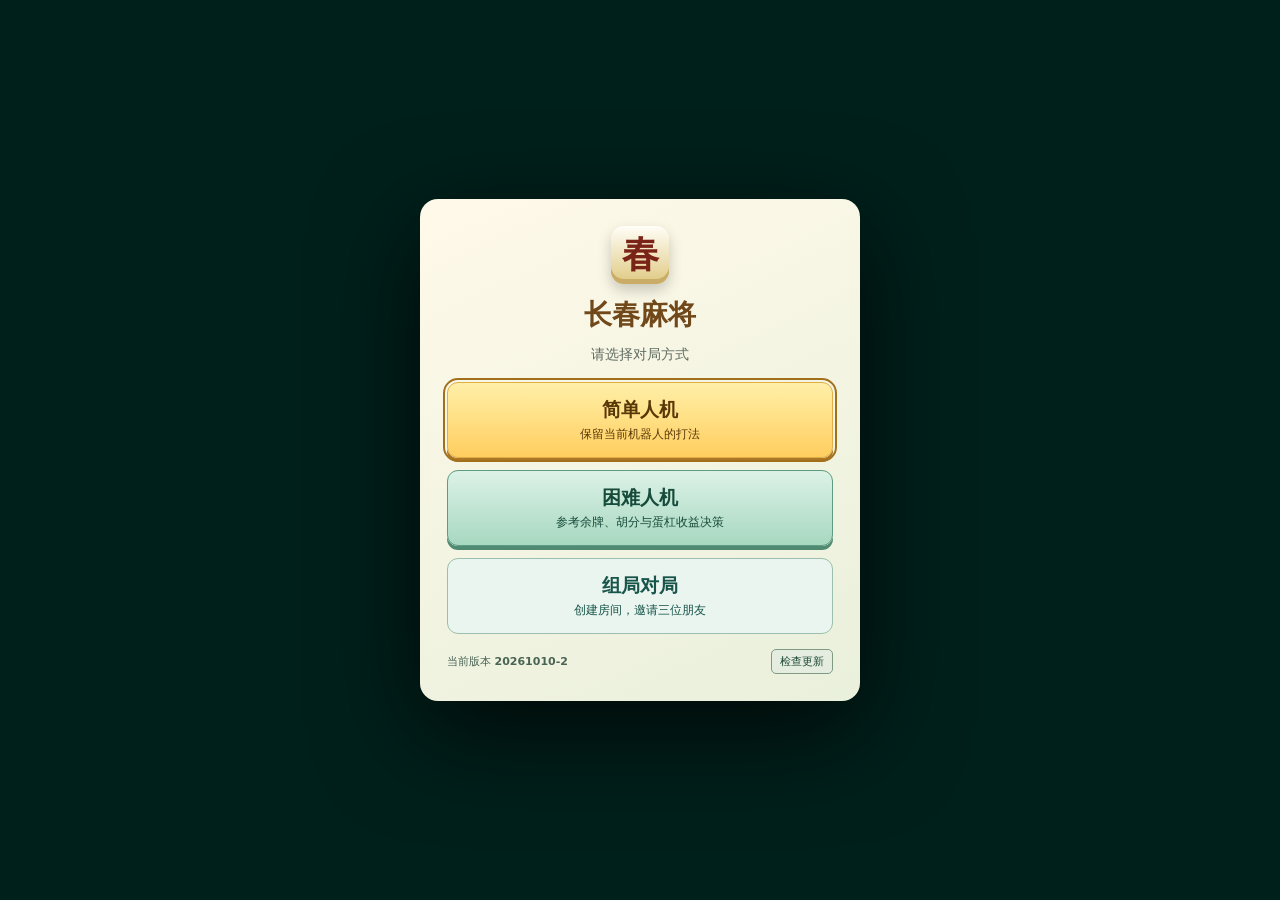
==== commit 5a1fefa0: "v1.3.3 常规更新" ====
--- a/index.html
+++ b/index.html
@@ -34,9 +34,9 @@
       <div id="player1" class="seat seat-right"></div>
       <section class="center-stage">
         <section id="discardRiver" class="discard-zone" aria-label="四家牌河">
-          <div id="river2" class="discard-river river-north" aria-label="小满的牌河"></div>
-          <div id="river3" class="discard-river river-west" aria-label="老陈的牌河"></div>
-          <div id="river1" class="discard-river river-east" aria-label="阿岚的牌河"></div>
+          <div id="river2" class="discard-river river-north" aria-label="阿雷的牌河"></div>
+          <div id="river3" class="discard-river river-west" aria-label="小尧子的牌河"></div>
+          <div id="river1" class="discard-river river-east" aria-label="老薛的牌河"></div>
           <div id="river0" class="discard-river river-south" aria-label="你的牌河"></div>
         </section>
         <section class="table-center">
@@ -127,7 +127,7 @@
     <button class="modal-close" aria-label="关闭">×</button>
     <h2>长春麻将规则</h2>
     <div class="rule-grid">
-      <section><b>牌张与行牌</b><p>万、饼、条及东南西北中发白共 136 张。可吃上家、碰杠任意一家；胡牌优先。固定座位打四圈；庄家胡牌连庄，否则顺位换庄，北风过庄后进入下一圈。</p></section>
+      <section><b>牌张与行牌</b><p>万、饼、条及东南西北中发白共 136 张。可吃上家、碰杠任意一家；胡牌优先。每大局随机确定东位，其余按座次顺排南西北，局内固定风位打四圈；东风先庄，庄家胡牌连庄，否则顺位换庄，北风过庄后进入下一圈。恢复牌局保留原风位。</p></section>
       <section><b>胡牌门槛</b><p>需三色全、不断幺九、至少一叉；已成合法听牌时可接上家的牌胡牌。9 蛋与中发白、杠牌有对应豁免。</p></section>
       <section><b>报听与宝牌</b><p>本回合打出一张牌后若成听牌，可立即报听；暂不报听可继续换牌，也可正常自摸胡牌，但不能看宝或摸宝胡。胡牌自动按最高牌型结算。首次报听后的下一次摸牌前打宝，宝牌先盖住；看宝只揭示已打出的宝牌。报听当回合不能看宝，下次轮到自己时先看宝，再摸牌。宝牌正好能胡则直接对宝胡；后续摸宝能胡时只能胡牌，不可弃胡出牌或改选补蛋、杠牌。看宝时宝牌不能直接胡但可补蛋或开杠，则先杠、重新换宝。</p></section>
       <section><b>番型与结算</b><p>支持平胡、夹胡、飘胡、飘顶、七对与豪华七对；七对和豪华七对均可炮胡或自摸，基础分别为 3、4 番，不另加站立番。手把一上听只允许飘顶；已有吃牌时，手牌剩四张不能再吃碰成手把一。碰后补杠按本地规则变站立。自摸、庄家、对宝、摸宝另计番。点炮者未看宝则包炮。蛋杠分独立于胡牌番数，按分值由其余三家分别支付。</p></section>
--- a/table-layout.css
+++ b/table-layout.css
@@ -66,8 +66,6 @@
 .table .live-egg-count{opacity:0;pointer-events:none}
 .table-count-layer{position:absolute;inset:0;z-index:28;pointer-events:none}
 .table-count-badge{position:absolute;display:grid;place-items:center;padding:0;border:1px solid #fff0d0;border-radius:3px;background:#bc4230;color:#fff7e4;box-shadow:0 1px 3px #0006;font-weight:700;line-height:1;pointer-events:none;box-sizing:border-box}
-.table-count-leader{position:absolute;inset:0;width:100%;height:100%;overflow:visible;z-index:-1;pointer-events:none}
-.table-count-leader path{fill:none;stroke:#fff0d0;stroke-width:1;opacity:.8}
 .table .seat .seat-badge-slot{position:absolute;inset:auto;display:block;width:max-content;height:auto;max-width:min(170px,20cqw);padding:0;margin:0;transform:none;writing-mode:horizontal-tb;pointer-events:none;z-index:5}
 .table .player-badge{display:flex;flex-direction:row;align-items:center;gap:6px;width:auto;max-width:none;margin:0;padding:3px 5px 3px 3px;border:1px solid #83b5a33d;border-radius:7px;background:#062e28e0;box-shadow:none;writing-mode:horizontal-tb;animation:none;color:#f3ecd4;font-size:clamp(12px,1.05cqw,15px);line-height:1.2}
 .table .player-badge.current{background:#194c3fe8;border-color:#edd36b;box-shadow:none;color:#ffe7a7}
@@ -93,7 +91,7 @@
 .table .wind.south{bottom:2px;left:50%;transform:translateX(-50%)}
 .table .wind.west{left:5px;top:50%;transform:translateY(-50%)}
 .table .wind.east{right:5px;top:50%;transform:translateY(-50%)}
-.table .status-text{position:absolute;top:0;left:0;width:55%;height:auto;max-height:38px;min-height:0;margin:0;padding:2px 5px;text-align:center;font-size:clamp(12px,1.1cqw,16px);line-height:1.3;overflow:hidden;text-overflow:ellipsis;pointer-events:none}
+.table .status-text{position:absolute;top:0;left:0;display:block;width:55%;max-width:none;height:auto;max-height:38px;min-height:0;margin:0;padding:2px 5px;text-align:center;font-size:clamp(12px,1.1cqw,16px);line-height:1.3;overflow:hidden;text-overflow:ellipsis;pointer-events:none}
 .table[data-actions="true"] .status-text{visibility:hidden}
 /* status is a child of the counter in the original markup; position it in
    table coordinates without moving game logic or the live region. */
@@ -136,9 +134,10 @@
 .table :is(.seat-left,.seat-right,.seat-bottom) .player-badge{width:100%;flex-direction:row}
 .table :is(.seat-left,.seat-right,.seat-bottom) .player-profile-text{flex:1;min-width:0}
 .table :is(.seat-left,.seat-right,.seat-bottom) .player-profile-score{flex-wrap:wrap;gap:2px}
-.table[data-compact="true"] :is(.seat-left,.seat-right,.seat-bottom) .avatar{width:20px;height:24px;font-size:13px}
+.table :is(.seat-left,.seat-right,.seat-bottom) .avatar{flex:0 0 auto;aspect-ratio:1;min-width:26px;min-height:26px;width:clamp(26px,4.5cqw,40px);height:clamp(26px,4.5cqw,40px)}
+.table[data-compact="true"] :is(.seat-left,.seat-right,.seat-bottom) .avatar{flex-basis:24px;min-width:24px;min-height:24px;width:24px;height:24px;font-size:13px}
 .table[data-compact="true"] :is(.seat-left,.seat-right,.seat-bottom) .player-badge{gap:3px}
-.table[data-compact="true"] :is(.seat-left,.seat-right,.seat-bottom) :is(.dealer,.ting-badge,.seen-bao-badge){position:static;min-width:13px;height:13px;line-height:11px;font-size:9px}
+.table[data-compact="true"] :is(.seat-left,.seat-right,.seat-bottom) :is(.dealer,.ting-badge,.seen-bao-badge){position:static;min-width:13px;width:13px;height:13px;padding:0;line-height:11px;font-size:9px}
 @container (max-height:319px){
   /* Short browser viewports need the score/status on one row, not a taller
      profile that grows upward into the side hand. */
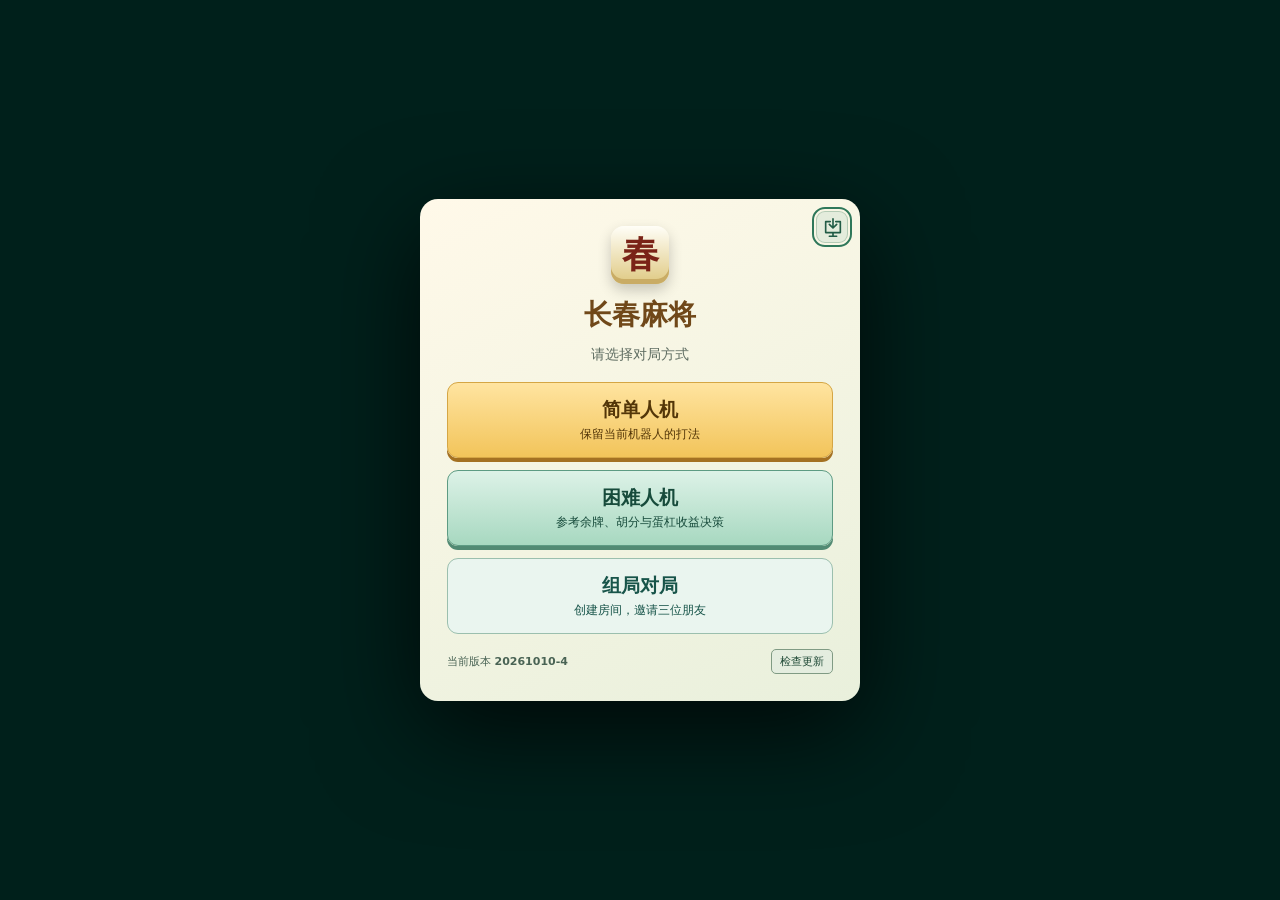
==== commit c74399a1: "v1.3.4 gx" ====
--- a/index.html
+++ b/index.html
@@ -4,9 +4,12 @@
   <meta charset="UTF-8" />
   <meta name="viewport" content="width=device-width, initial-scale=1.0" />
   <meta name="theme-color" content="#073f36" />
+  <meta name="apple-mobile-web-app-capable" content="yes" />
+  <meta name="apple-mobile-web-app-title" content="长春麻将" />
   <title>长春麻将 · 四人麻将</title>
   <link rel="icon" type="image/png" sizes="512x512" href="assets/app-icon.png" />
   <link rel="manifest" href="manifest.webmanifest" />
+  <link rel="apple-touch-icon" href="assets/app-icon.png" />
   <link rel="stylesheet" href="styles.css" />
   <link rel="stylesheet" href="table-layout.css" />
 </head>
@@ -82,6 +85,9 @@
   </div>
 
   <dialog id="modeDialog" class="modal mode-dialog" aria-labelledby="modeTitle">
+    <button id="installAppBtn" class="home-install-btn" type="button" title="添加到桌面" aria-label="添加游戏到桌面或主屏幕">
+      <svg viewBox="0 0 24 24" aria-hidden="true"><path d="M4 5h5M15 5h5v12H4V5M8 21h8M12 17v4M12 2v10M8 8l4 4 4-4"/></svg>
+    </button>
     <span class="mode-mark">春</span>
     <h2 id="modeTitle">长春麻将</h2>
     <p>请选择对局方式</p>
@@ -94,6 +100,13 @@
     <p id="modeSaveHint" class="mode-save-hint" hidden>新开简单/困难人机会替换上次人机存档</p>
     <div class="app-update-row"><span>当前版本 <strong id="appVersion">加载中</strong></span><button id="homeUpdateBtn" type="button">检查更新</button></div>
     <p id="appUpdateMessage" class="app-update-message" role="status" hidden></p>
+  </dialog>
+
+  <dialog id="installHelpDialog" class="modal install-dialog" aria-labelledby="installHelpTitle">
+    <button id="installHelpCloseBtn" class="modal-close" type="button" aria-label="关闭添加桌面说明">×</button>
+    <h2 id="installHelpTitle">添加到桌面</h2>
+    <p id="installHelpText" role="status"></p>
+    <button id="installHelpDoneBtn" class="primary-btn" type="button">知道了</button>
   </dialog>
 
   <dialog id="onlineDialog" class="modal online-dialog" aria-labelledby="onlineTitle">
@@ -161,6 +174,7 @@
   <script src="table-layout.js"></script>
   <script src="game.js"></script>
   <script src="online.js"></script>
+  <script src="install.js"></script>
   <script src="offline.js"></script>
 </body>
 </html>
--- a/styles.css
+++ b/styles.css
@@ -4,6 +4,10 @@
    Same-selector overrides and removed topbar styles have been consolidated. */
 :root{--felt: #086455;--felt-dark: #043f37;--gold: #e9b949;--cream: #fff9e9;--ink: #14251f;--danger: #c53b36;font-family: "Microsoft YaHei", "PingFang SC", system-ui, sans-serif}
 *{box-sizing: border-box}
+/* Keep page-level horizontal overscroll from becoming browser history swipe.
+   Dialog/menu scrollers remain native; OS edge gestures may still override. */
+html,body{overscroll-behavior-x:none}
+.modal,.game-menu,.action-options,.own-waits{overscroll-behavior:contain}
 body{margin: 0;min-width: 340px;min-height: 100dvh;color: white;background: #061f1c;overflow: auto}
 button{font: inherit}
 .game-shell{min-height: 100dvh;display: flex;flex-direction: column;background: radial-gradient(circle at 50% 40%, #177868, #06483e 60%, #032f2a)}
@@ -91,7 +95,7 @@
 .seat-left .concealed-row,.seat-right .concealed-row{flex-wrap:nowrap}
 .seat-left .tile{transform:rotate(90deg);transform-origin:center}
 .seat-right .tile{transform:rotate(-90deg);transform-origin:center}
-.tile:disabled,.tile.disabled{cursor:not-allowed;filter:grayscale(.55);opacity:.68}
+.tile:disabled,.tile.disabled{cursor:not-allowed;filter:grayscale(1);opacity:1}
 .tile.tenpai{outline:3px solid #54d793}
 .tile.danger{outline:3px solid #e8534c}
 .count-bubble{color:#fff9;font-size:11px;margin-top:3px}
@@ -145,6 +149,16 @@
 .mode-choices{display:flex;flex-direction:column;gap:12px}
 .mode-choice-resume{border-color:#5b91ab;background:linear-gradient(#e3f5ff,#b8d9eb);color:#17445c;box-shadow:0 4px 0 #56869f}
 .mode-dialog [hidden]{display:none}
+.home-install-btn{position:absolute;right:12px;top:12px;display:grid;place-items:center;width:32px;height:32px;padding:5px;border:1px solid #6b9a7c66;border-radius:9px;background:#e4ecdc;color:#225c46;cursor:pointer}
+.home-install-btn svg{width:22px;height:22px;fill:none;stroke:currentColor;stroke-width:1.8;stroke-linecap:round;stroke-linejoin:round}
+.home-install-btn:hover{background:#d4e8ce}
+.home-install-btn:focus-visible{outline:2px solid #2f785a;outline-offset:2px}
+.home-install-btn:disabled{cursor:wait}
+.mode-dialog #modeTitle{padding-inline:34px}
+.install-dialog{width:min(420px,90vw);text-align:center}
+.install-dialog h2{font-size:22px}
+.install-dialog p{line-height:1.65;margin:0 0 18px;white-space:pre-line;overflow-wrap:anywhere}
+.install-dialog .primary-btn{min-width:100px}
 .mode-dialog .mode-save-hint{font-size:11px;margin:2px 0 0}
 .online-dialog{width:min(480px,calc(100vw - 24px));max-height:calc(100dvh - 24px);padding:25px;overflow:auto}
 .online-dialog[hidden],.online-dialog [hidden]{display:none}
--- a/table-layout.css
+++ b/table-layout.css
@@ -25,14 +25,14 @@
 .table .seat .seat-meld-slot.empty,.table .seat .seat-egg-slot.empty{display:none}
 .table .hand-row,.table .concealed-row,.table .meld-row,.table .egg-row{position:static;display:contents;width:auto;height:auto;max-width:none;max-height:none;margin:0;padding:0;overflow:visible}
 .table .meld-group,.table .egg-group{position:absolute;inset:0;display:block;width:100%;height:100%;max-width:none;max-height:none;box-sizing:border-box;border:0;border-radius:0;background:none;padding:0;margin:0;pointer-events:none;transform:none;overflow:visible}
-.table .meld-group::after,.table .egg-group::after{position:absolute;left:var(--group-x);top:var(--group-y);right:auto;bottom:auto;padding:0 3px;border-radius:3px;background:#062d28ed;font-size:clamp(11px,1cqw,13px);line-height:13px;transform:none;color:#ffe7a7;pointer-events:none;z-index:2200}
+.table .meld-group::after,.table .egg-group::after{content:none;position:absolute;left:var(--group-x);top:var(--group-y);right:auto;bottom:auto;padding:0 3px;border-radius:3px;background:#062d28ed;font-size:clamp(11px,1cqw,13px);line-height:13px;transform:none;color:#ffe7a7;pointer-events:none}
 .table .count-bubble{display:none}
 .table .table-tile-box{position:absolute;display:block;flex:none;margin:0;padding:0;overflow:visible;pointer-events:none;isolation:isolate}
 .table .table-tile-box.face-on .solid-1{display:none}
 .table .table-tile-box.raised{translate:0 -8px;z-index:2000!important}
 @media(hover:hover){.table .table-tile-box:has(button.tile:hover:not(:disabled)){translate:0 -7px;z-index:2000!important}}
 .table .table-tile-box .tile,.table .seat-bottom .seat-hand-slot button.tile{position:absolute;left:0;top:0;right:auto;bottom:auto;display:block;width:58px;height:84px;min-width:0;min-height:0;aspect-ratio:auto;padding:0;margin:0;border-radius:6px;transform-origin:0 0;z-index:2;overflow:hidden;pointer-events:none;animation:none;transition:none}
-.table .table-tile-box .tile[data-tile],.table .seat .seat-hand-slot .table-tile-box button.tile{pointer-events:auto;touch-action:manipulation}
+.table .table-tile-box .tile[data-tile],.table .seat .seat-hand-slot .table-tile-box button.tile{pointer-events:auto;touch-action:none;-webkit-user-select:none;user-select:none;-webkit-touch-callout:none}
 .table .table-tile-box .tile img,.table .seat .table-tile-box .tile img,body[data-tile-theme] .table .table-tile-box .tile img{position:absolute;inset:0;display:block;width:100%;height:100%;max-width:none;max-height:none;margin:0;transform:none;object-fit:fill}
 .table .table-tile-box .tile:not(.back) img{width:100%;height:100%;margin:0}
 .table{--tile-face-colour:#eee7cd;--tile-face-shade:#d2c5a0;--tile-back-colour:#168467;--tile-back-shade:#0e5443}
@@ -60,11 +60,14 @@
 .table .table-tile-box .tile.drawn::before{display:none}
 .table .table-tile-box .tile.drawn{box-shadow:inset 0 0 0 4px #40e7f5,0 0 0 3px #40e7f5}
 .table .table-tile-box.draw-highlight{filter:drop-shadow(0 0 4px #33d9ef)}
+.table .table-tile-box.inactive-hand{filter:grayscale(1) brightness(.86);opacity:1}
 .table .table-tile-box .tile.selected{box-shadow:inset 0 0 0 3px #ffe16d,0 0 0 3px #ffe16d}
-.table .table-tile-box .tile.latest{box-shadow:inset 0 0 0 3px #ff9152,0 0 0 3px #ff9152}
-.table .table-tile-box .tile.latest::before{display:none}
+.table .table-tile-box .tile.latest{box-shadow:inset 0 0 0 5px #ff5722}
+.table .table-tile-box .tile.latest::before{content:"";display:block;position:absolute;inset:0;transform:none;z-index:2;border:4px solid #ff5722;border-radius:inherit;background:#ff752533;pointer-events:none}
+.table .table-tile-box.latest-highlight .tile-body-outline path{stroke:#ff5722;stroke-width:2.4}
 .table .live-egg-count{opacity:0;pointer-events:none}
 .table-count-layer{position:absolute;inset:0;z-index:28;pointer-events:none}
+.table-group-label{position:absolute;height:13px;padding:0 3px;border-radius:3px;background:#062d28f5;color:#ffe7a7;line-height:13px;white-space:nowrap;pointer-events:none;z-index:1;box-shadow:0 0 0 1px #ffe7a733}
 .table-count-badge{position:absolute;display:grid;place-items:center;padding:0;border:1px solid #fff0d0;border-radius:3px;background:#bc4230;color:#fff7e4;box-shadow:0 1px 3px #0006;font-weight:700;line-height:1;pointer-events:none;box-sizing:border-box}
 .table .seat .seat-badge-slot{position:absolute;inset:auto;display:block;width:max-content;height:auto;max-width:min(170px,20cqw);padding:0;margin:0;transform:none;writing-mode:horizontal-tb;pointer-events:none;z-index:5}
 .table .player-badge{display:flex;flex-direction:row;align-items:center;gap:6px;width:auto;max-width:none;margin:0;padding:3px 5px 3px 3px;border:1px solid #83b5a33d;border-radius:7px;background:#062e28e0;box-shadow:none;writing-mode:horizontal-tb;animation:none;color:#f3ecd4;font-size:clamp(12px,1.05cqw,15px);line-height:1.2}
